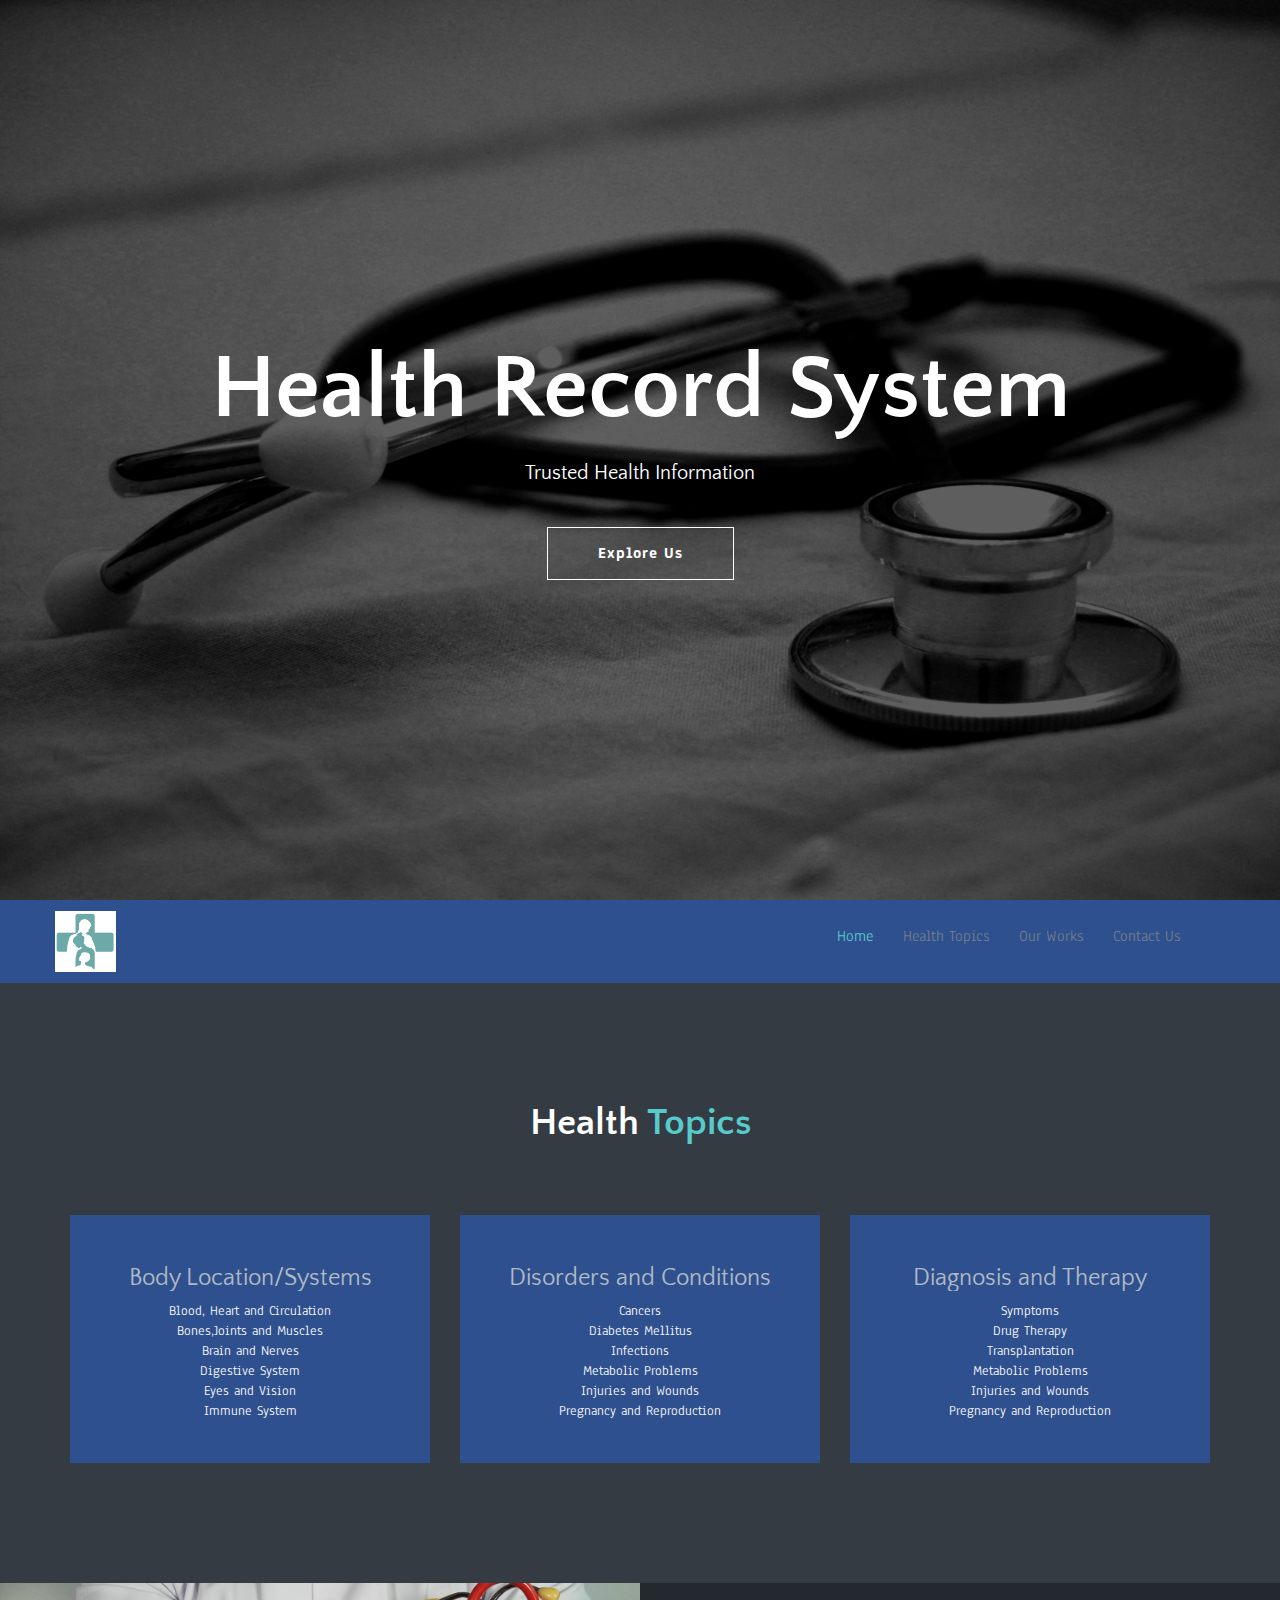
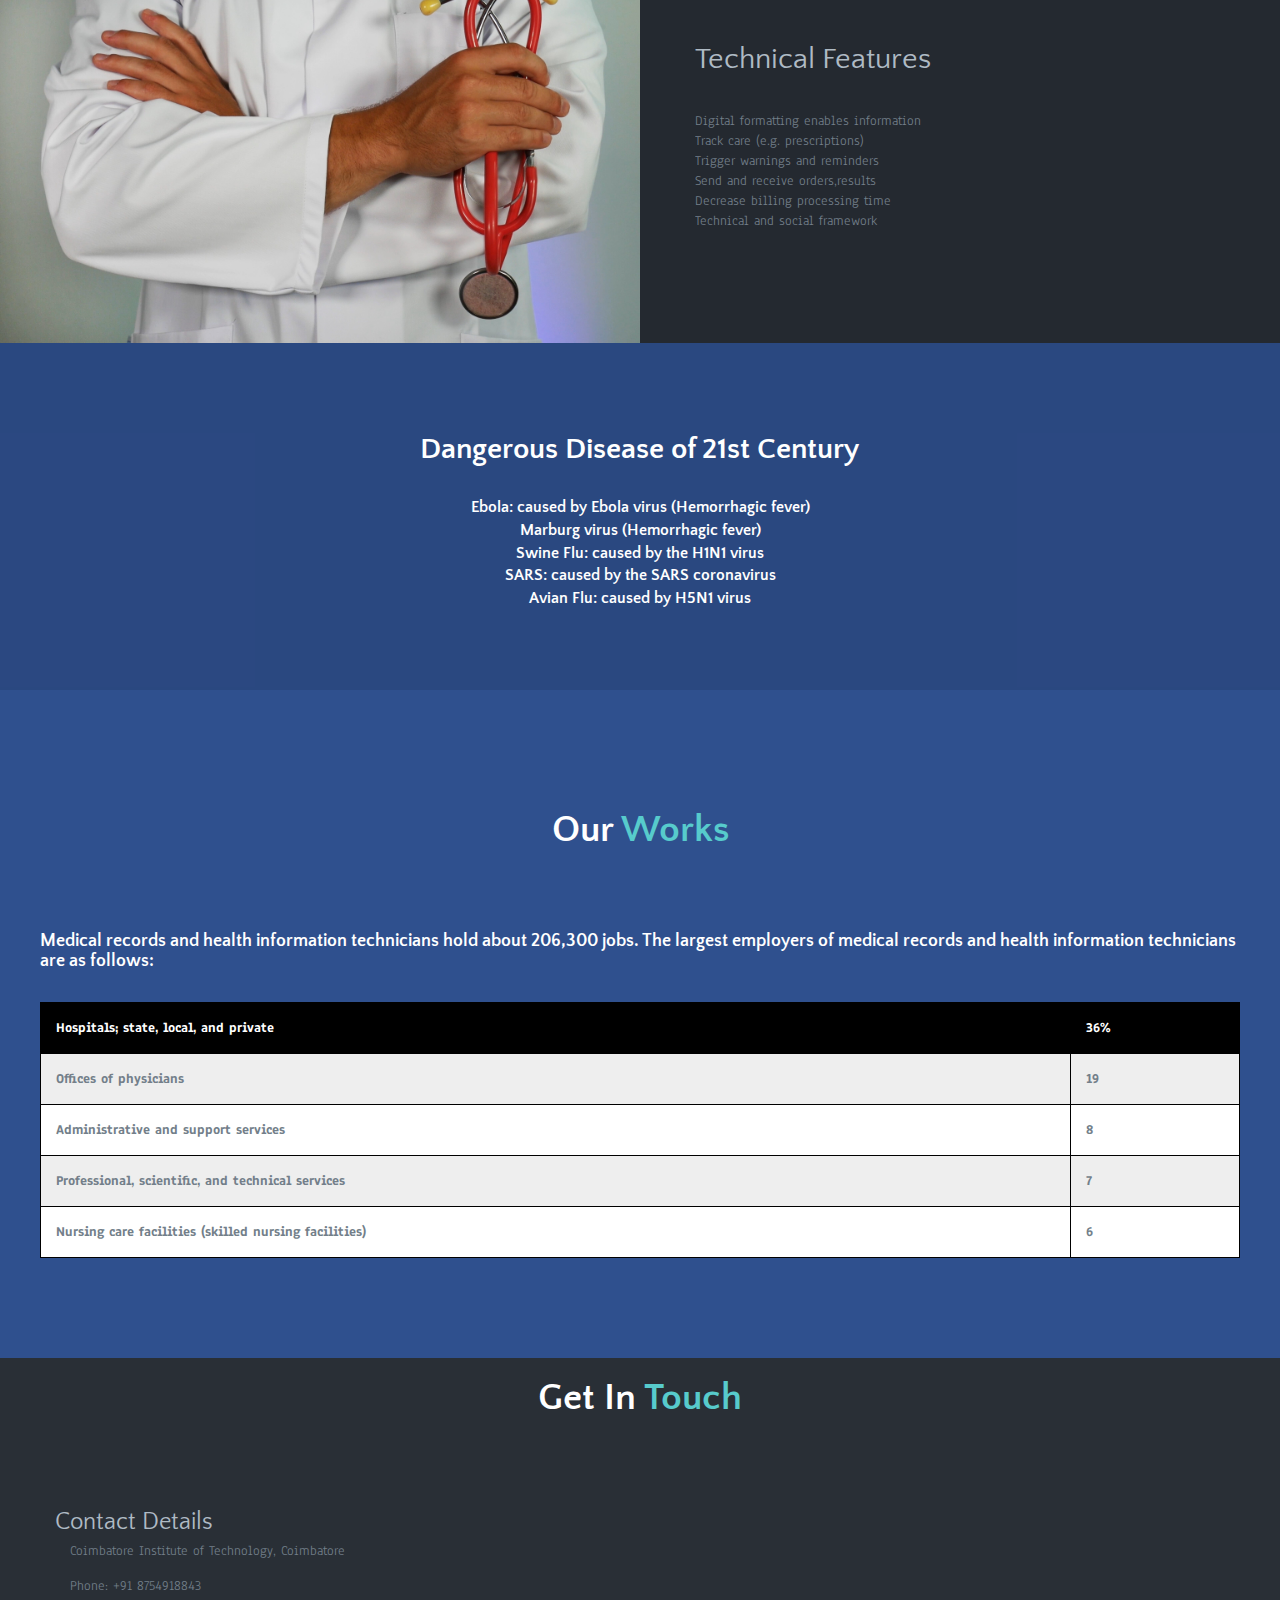
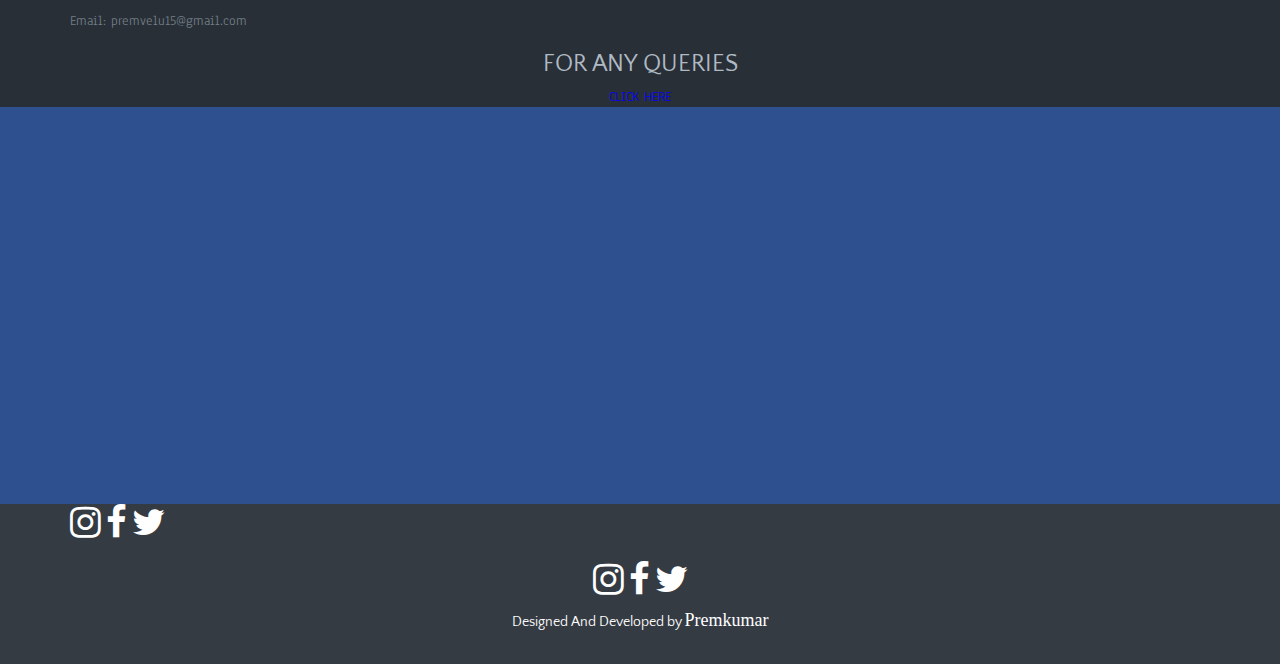
==== index.html @ f5677151 "Add files via upload" ====
<!DOCTYPE html>

<html class="no-js">

<head>
    <meta http-equiv="Content-Type" content="text/html; charset=UTF-8">
    <meta name="author" content="Premkumar">

    <title>Health Record </title>

    <meta name="viewport" content="width=device-width, initial-scale=1">
	<link rel="stylesheet" href="https://cdnjs.cloudflare.com/ajax/libs/font-awesome/4.7.0/css/font-awesome.min.css">
    <link rel="shortcut icon" type="image/x-icon" href="img/1.png" />
    <link rel="stylesheet" href="plugins/bootstrap/dist/css/bootstrap.min.css">
    <link rel="stylesheet" href="css/style.css">
</head>

<body id="body" data-spy="scroll" data-target=".navbar" data-offset="50">


    <section class="hero-area">
        <div class="block">
            <h1>Health Record System</h1>
            <p>Trusted Health Information</p>
            <a data-scroll href="#about" class="btn btn-transparent">Explore Us</a>
        </div>
    </section>

    <header id="navigation" class="navbar navigation">
        <div class="container">
            <div class="navbar-header">

                <button type="button" class="navbar-toggle" data-toggle="collapse" data-target=".navbar-collapse">
                    <span class="sr-only">Toggle navigation</span>
                    <span class="icon-bar"></span>
                    <span class="icon-bar"></span>
                    <span class="icon-bar"></span>
                </button>

                <a class="navbar-brand logo" href="#body">
                    <img src="img/1.png" alt="Website Logo" style="width:27%" />
                </a>
            </div>

            <nav class="collapse navbar-collapse navbar-right" role="Navigation">
                <ul id="nav" class="nav navbar-nav navigation-menu">
                    <li><a data-scroll href="#body">Home</a></li>
                    <li><a data-scroll href="#about">Health Topics</a></li>
                    <li><a data-scroll href="#portfolio">Our Works</a></li>
                    <li><a data-scroll href="#contact-us">Contact Us</a></li>
                </ul>
            </nav>
        </div>
    </header>

    <section class="bg-one about section" id="about">
        <div class="container">
            <div class="row">
                <div class="title text-center wow fadeIn" data-wow-duration="1500ms">
                    <h2>Health <span class="color">Topics</span> </h2>
                    <div class="border"></div>
                </div>
                <div class="col-md-4 text-center wow fadeInUp" data-wow-duration="500ms">
                    <div class="block">
                        <div class="content text-center">
                            <h3 class="ddd"><div class="media-body">Body Location/Systems</div></h3>
							
                            <p><div class="media-body" style="color:white">
										Blood, Heart and Circulation<br/>
                                        Bones,Joints and Muscles<br/>
                                        Brain and Nerves<br/>
                                        Digestive System<br/>
                                        Eyes and Vision<br/>
                                        Immune System </div></p>
                        </div>
                    </div>
                </div>
                <div class="col-md-4 text-center wow fadeInUp" data-wow-duration="500ms" data-wow-delay="250ms">
                    <div class="block">
                        <div class="content text-center">
                            <h3><div class="media-body">Disorders and Conditions</div></h3>
                            <p><div class="media-body" style="color:white">Cancers<br/>
                                        Diabetes Mellitus<br/>
                                        Infections<br/>
                                        Metabolic Problems<br/>
                                        Injuries and Wounds<br/>
                                        Pregnancy and Reproduction </div></p></div></p>
                        </div>
                    </div>
               

                <div class="col-md-4 text-center wow fadeInUp" data-wow-duration="500ms" data-wow-delay="500ms">
                    <div class="block kill-margin-bottom">
                        <div class="content text-center">
                            <h3><div class="media-body">Diagnosis and Therapy</div> </h3>
                            <p><div class="media-body" style="color:white">Symptoms<br/>
                                        Drug Therapy<br/>
                                        Transplantation<br/>
                                        Metabolic Problems<br/>
                                        Injuries and Wounds<br/>
                                        Pregnancy and Reproduction </div></p>
							</div></p>
                        </div>
                    </div>
                </div>
				 </div>
            
        
    </section>

    <section class="section about-2 padding-0 bg-dark">
        <div class="container-fluid">
            <div class="row">
                <div class="col-md-6 padding-0 ">
                    <img class="img-responsive" src="images/about/1.jpg" alt="">
                </div>
                <div class="col-md-6">
                    <div class="content-block">
                        <h2>Technical Features</h2>
                        <div class="row">
                            <div class="col-md-6">
                                <div class="media">
                                    <div class="pull-left">
                                    </div>
                                    <div class="media-body">
                                        <li>Digital formatting enables information</li>
                                        <li>Track care (e.g. prescriptions)</li>
                                        <li>Trigger warnings and reminders</li>
                                        <li>Send and receive orders,results</li>
                                        <li>Decrease billing processing time </li>
                                        <li>Technical and social framework </li>
                                        </h4>
                                    </div>
                                </div>
                            </div>
                        </div>
                    </div>
                </div>
            </div>
        </div>
    </section>

    <section class="call-to-action section-sm bg-1 overly">
        <div class="container">
            <div class="row">
                <div class="col-md-12 text-center">
				
                    <h2 style="color:white;font-weight: bold">Dangerous Disease of 21st Century</h2>
                    <br>
                    <p style="color:white;font-weight: bold"> 
					                    Ebola: caused by Ebola virus (Hemorrhagic fever)<br>
                                        Marburg virus (Hemorrhagic fever)<br>
                                        Swine Flu: caused by the H1N1 virus<br>
                                        SARS: caused by the SARS coronavirus<br>
                                        Avian Flu: caused by H5N1 virus <br>
                                        
                                   
									</p>
                </div>
            </div>
        </div>
    </section>
    <section class="portfolio section" id="portfolio">
        <div class="container">
            <div class="row ">
                <div class="col-lg-12">

                    <div class="title text-center">
                        <h2>Our <span class="color">Works</span></h2>
                        <div class="border"></div>
                    </div>

                </div>
            </div>
            <div class="row portfolio-items-wrapper">
                <div class="row portfolio-items-wrapper" id="MixItUp6AE47E">
                   <div class="media-body">
				   <h4 style="color:white;font-weight: bold">Medical records and health information technicians hold about 206,300 jobs. The largest employers of medical records and health information technicians are as follows:</h4><br>
				   <table style="width:100%;font-weight: bold" id="t01">
  <tr>
    <th>Hospitals; state, local, and private</th>
    <th>36%</th> 
    </tr>
  <tr>
    <td>Offices of physicians</td>
    <td>19</td>
  </tr>
  <tr>
    <td>Administrative and support services</td>
    <td>8</td>
  </tr>
  <tr>
    <td>Professional, scientific, and technical services</td>
    <td>7</td>
  </tr>
  <tr>
    <td>Nursing care facilities (skilled nursing facilities)</td>
    <td>6</td>
  </tr>
</table>
				   </div>
                </div>
            </div>
    </section>

    <section id="contact-us" class="contact-us section-bg">
        <div class="container">
            <div class="row">
                <div class="title text-center wow fadeIn" data-wow-duration="500ms">
                    <h2>Get In <span class="color">Touch</span></h2>
                    <div class="border"></div>
                </div>
                <div class="contact-info col-md-16 wow fadeInUp" data-wow-duration="500ms">
                    <h3>Contact Details</h3>
                    <div class="contact-details">
                        <div class="con-info clearfix">
                            <i class="tf-map-pin"></i>
                            <span>Coimbatore Institute of Technology, Coimbatore</span>
                        </div>
                        <div class="con-info clearfix">
                            <i class="tf-ion-ios-telephone-outline"></i>
                            <span>Phone: +91 8754918843</span>
                        </div>
                        <div class="con-info clearfix">
                            <i class="tf-ion-ios-email-outline"></i>
                            <span>Email: premvelu15@gmail.com</span>
                        </div>
						<center><h3>FOR ANY QUERIES</h3> <a href="query.html" target="_blank"> <font color="blue">CLICK HERE</font> </center>
                    </div>
                </div>

            </div>
        </div>
    </section>

    <section class="contact-sec pad-top-lg pad-bottom-lg" style="background-image: url(images/img17.jpg);">
        <!--<iframe src="https://www.google.com/maps/embed?pb=!1m14!1m8!1m3!1d15665.15743374518!2d76.978575!3d11.016903!3m2!1i1024!2i768!4f13.1!3m3!1m2!1s0x0:0xdd9d7f8e477b4449!2sWebdroit+Technologies!5e0!3m2!1sen!2sin!4v1524556741451" width="100%" height="450" frameborder="0" style="border:0; margin-bottom: -100px;" allowfullscreen="" data-scroll-index="7"></iframe>-->
		<iframe src="https://www.google.com/maps/embed?pb=!1m18!1m12!1m3!1d17046.05093398119!2d77.02252269040673!3d11.030017806681098!2m3!1f0!2f0!3f0!3m2!1i1024!2i768!4f13.1!3m3!1m2!1s0x0%3A0xdd9ca28d3c37cf8a!2sCoimbatore+Institute+of+Technology!5e0!3m2!1sen!2sin!4v1550575765379" width="100%" height="450" frameborder="0" style="border:0; margin-bottom: -100px;" allowfullscreen="" data-scroll-index="7"></iframe>
        
		<div class="container">
            <div class="row">
                <div class="col-md-3">
                </div>
                <div class="col-md-6">
                    <div class="contact bg-white border">
                        <div class="col-md-3">
                        </div>
                    </div>
                </div>
    </section>
    <br>
    <br>

    <footer id="footer" class="bg-one">
        <div class="container">
            <div class="row wow fadeInUp" data-wow-duration="500ms">
                <div class="col-lg-12">
                    <div class="social-icon">
                        <a href="https://www.instagram.com/_prem___kumar/" target="_blank"><i class="fa fa-instagram" style="font-size:36px"></i>
						<a href="https://www.facebook.com/profile.php?id=100012604603580" target="_blank"><i class="fa fa-facebook" style="font-size:36px"></i>
						<a href="https://twitter.com/Premkum25001965" target="_blank"><i class="fa fa-twitter" style="font-size:36px"></i>
                    </div>
                    <div class="copyright text-center">
						<a href="https://www.instagram.com/_prem___kumar/" target="_blank"><i class="fa fa-instagram" style="font-size:36px"></i>
						<a href="https://www.facebook.com/profile.php?id=100012604603580" target="_blank"><i class="fa fa-facebook" style="font-size:36px"></i>
						<a href="https://twitter.com/Premkum25001965" target="_blank"><i class="fa fa-twitter" style="font-size:36px"></i>
                        <p>Designed And Developed by
                            <a href="https://www.linkedin.com/in/premkumar-singaravelu-783278177/" target="_blank"> <span class="color" style="font-size: 18px;font-family: underline;">Premkumar</span></a>
                        </p>
                    </div>
                </div>
            </div>
        </div>
    </footer>

    <script type="text/javascript" src="plugins/jquery/dist/jquery.min.js"></script>
    <script type="text/javascript" src="plugins/bootstrap/dist/js/bootstrap.min.js"></script>
    <script type="text/javascript" src="plugins/slick-carousel/slick/slick.min.js"></script>
    <script type="text/javascript" src="http://maps.google.com/maps/api/js?sensor=false"></script>
    <script type="text/javascript" src="plugins/Sticky/jquery.sticky.js"></script>
    <script type="text/javascript" src="js/script.js"></script>

</body>

</html>
---- css/style.css ----
@import url("https://fonts.googleapis.com/css?family=Anaheim|Quattrocento+Sans:400,700");
@import url("https://fonts.googleapis.com/css?family=Montserrat:400,700|Open+Sans:300,400,600");
html {
  background-color: #2f508e;
  color: #737f8a;
}

body {
  background-color: #2f508e;
  font-family: "Anaheim", sans-serif;
  color: #737f8a;
  -webkit-font-smoothing: antialiased;
}

h1, h2, h3, h4, h5, h6 {
  font-weight: 400;
  font-family: "Quattrocento Sans", sans-serif;
  color: #afbac4;
}

p {
  font-family: "Quattrocento Sans", sans-serif;
}

::-moz-selection {

  color: #fff;
  background: #0daaa2;
}

::selection {
  color: #fff;
  background: #57cbcc;
}

ol, ul {
  margin: 0;
  padding: 0;
  list-style: none;
}

figure {
  margin: 0;
}

a {
  color: #fff;
  transition: all .3s ease-in 0s;
}

iframe {
  border: 0;
}

a, a:focus, a:hover {
  text-decoration: none;
  outline: 0;
}
table {
  width:100%;
}
table, th, td {
  border: 1px solid black;
  border-collapse: collapse;
}
th, td {
  padding: 15px;
  text-align: left;
}
table#t01 tr:nth-child(even) {
  background-color: #eee;
}
table#t01 tr:nth-child(odd) {
 background-color: #fff;
}
table#t01 th {
  background-color: black;
  color: white;
}

a:focus, a:hover {
  color: #6CB670;
}

.kill-margin-bottom {
  margin-bottom: 0 !important;
}

.padding-0 {
  padding: 0 !important;
}

.btn {
  background-color: transparent;
  color: #fff;
  padding: 10px 30px;
  border-radius: 0;
  transition: all .3s ease-in 0s;
}

.btn:focus {
  color: #ddd;
}

.btn-transparent {
  border: 1px solid #4e595f;
}

.btn-transparent:hover, .btn-transparent:focus {
  background-color: #57cbcc;
  border: 1px solid transparent;
  color: #fff;
}

.form-control {
  background-color: #2f383d;
  border-radius: 0;
  padding: 5px 10px;
  border: 0 none;
  color: #ddd;
}

.form-control:focus {
  box-shadow: 0 0 0;
}

.form-control::-webkit-input-placeholder {

  color: #ddd;
}

.form-control:-moz-placeholder {

  color: #ddd;
}

.form-control::-moz-placeholder {

  color: #ddd;
}

.form-control:-ms-input-placeholder {

  color: #ddd;
}


.btn.active:focus, .btn:active:focus, .btn:focus {
  outline: 0;
}

.bg-one {
  background-color: #353b43;
}

.bg-dark {
  background: #242930;
}

.parallax-section {
  background-attachment: fixed !important;
  background-position: center center;
  background-repeat: no-repeat;
  background-size: cover;
}

.no-padding {
  padding: 0 !important;
}

.inline-block {
  display: inline-block;
}

ol, ul {
  margin: 0;
  padding: 0;
  list-style: none;
}

figure {
  margin: 0;
}

a {
  transition: all .2s ease-in 0s;
}

iframe {
  border: 0;
}

a, a:focus, a:hover {
  text-decoration: none;
  outline: 0;
}

a:focus, a:hover {
  color: #57cbcc;
}

.btn-main {
  background: #57cbcc;
  color: #fff;
  display: inline-block;
  font-size: 14px;
  letter-spacing: 1px;
  padding: 10px 35px;
  text-transform: uppercase;
}

.btn-main:hover {
  background: #2c9091;
  color: #fff;
}

.mt-20 {
  margin-top: 20px;
}

.section {
  padding: 100px 0;
}

@media (max-width: 480px) {
  .section {
    padding: 50px 0;
  }
}

@media (max-width: 768px) {
  .section {
    padding: 50px 0;
  }
}

.section-sm {
  padding: 70px 0;
}

.section-xs {
  padding: 50px 0;
}

.btn:focus {
  color: #ddd;
}

#home {
  position: relative;
}

.btn.active:focus, .btn:active:focus, .btn:focus {
  outline: 0;
}

.parallax-section {
  background-attachment: fixed;
  background-position: center center;
  background-repeat: no-repeat;
  background-size: cover;
}





.title {
  padding-bottom: 60px;
}

.title h2 {
  text-transform: capitalize;
  font-weight: 700;
  font-size: 38px;
  color: #fff;
}

.title h2 span {
  color: #57cbcc;
}

.title p {
  color: #666;
}

.title.title-white h2 {
  color: #fff;
}

.bg-gray {
  background: #f9f9f9;
}

.section-bg {
  background: #292F36;
}

.overly {
  position: relative;
}

.overly:before {
  content: '';
  background: rgba(0, 0, 0, 0.096);
  position: absolute;
  top: 0;
  right: 0;
  bottom: 0;
  left: 0;
}

.header-bradcrumb {
  background: transparent;
}

.header-bradcrumb a, .header-bradcrumb .active {
  color: #cfcfcf;
  font-weight: 200;
  font-family: "Quattrocento Sans", sans-serif;
}

.header-bradcrumb a:hover {
  color: #57cbcc;
}

.slick-slide {
  outline: none;
}

.mfp-with-zoom .mfp-container,
.mfp-with-zoom.mfp-bg {
  opacity: 0;
  transition: all 0.3s ease-out;
}

.mfp-with-zoom.mfp-ready .mfp-container {
  opacity: 1;
}

.mfp-with-zoom.mfp-ready.mfp-bg {
  opacity: 0.8;
}

.mfp-with-zoom.mfp-removing .mfp-container,
.mfp-with-zoom.mfp-removing.mfp-bg {
  opacity: 0;
}

.logo {
  margin-top: 10px;
  display: inline-block;
}

.single-page-header {
  background-size: cover;
  padding: 140px 0 70px;
  text-align: center;
  color: #fff;
  position: relative;
}

.single-page-header:before {
  background: rgba(0, 0, 0, 0.5);
  position: absolute;
  content: '';
  top: 0;
  right: 0;
  left: 0;
  bottom: 0;
}

.navigation {
  background-color: #2f508e;
  width: 100%;
  z-index: 99;
  margin-bottom: 0;
  padding: 10px;
}

.navigation .logo {
  padding: 0;
  height: auto;
  margin-top: 0;
}

.navigation .logo img {
  height: auto;
  width: 140px;
}

.navigation .navigation-menu li.active a {
  color: #57cbcc;
}

.navigation .navigation-menu li a {
  font-size: 16px;
  color: #737f8a;
}

.navigation .navigation-menu li a:hover, .navigation .navigation-menu li a:focus {
  background: transparent;
  color: #57cbcc;
}

.navbar-toggle {
  border: 1px solid #fff;
  border-radius: 0;
}

.navbar-toggle span {
  background: #fff;
}

.bg-1 {
  background-image: url("../images/backgrounds/1.jpg");
  background-repeat: no-repeat;
  background-size: cover;
}

.bg-2 {
  background-image: url("../images/backgrounds/2.jpg");
  background-repeat: no-repeat;
  background-size: cover;
  background-attachment: fixed;
}

.hero-area {
  background-image: url("../images/slider/1.jpg");
  background-size: cover;
  height: 100vh;
  position: relative;
  display: -webkit-box;
  display: -ms-flexbox;
  display: flex;
  -webkit-box-pack: center;
      -ms-flex-pack: center;
          justify-content: center;
  -webkit-box-align: center;
      -ms-flex-align: center;
          align-items: center;
}

.hero-area:before {
  content: '';
  background: rgba(0, 0, 0, 0.63);
  position: absolute;
  top: 0;
  right: 0;
  bottom: 0;
  left: 0;
}

.hero-area .block {
  text-align: center;
  z-index: 99;
}

.hero-area .block .video-button {
  background: #fff;
  color: #57cbcc;
  display: inline-block;
  height: 60px;
  width: 60px;
  border-radius: 50px;
}

.hero-area .block .video-button i {
  line-height: 60px;
  font-size: 20px;
  margin-left: 3px;
}

.hero-area .block h1 {
  font-size: 90px;
  color: #fff;
  text-transform: capitalize;
  font-weight: 700;
  margin-bottom: 20px;
}

@media (max-width: 480px) {
  .hero-area .block h1 {
    font-size: 60px;
  }
}

.hero-area .block p {
  color: #fff;
  font-size: 20px;
  width: 70%;
  margin: 0 auto;
}

.hero-area .block .btn-transparent {
  margin-top: 40px;
  border-color: #fff;
  padding: 14px 50px;
  font-size: 18px;
  font-size: 16px;
  font-weight: bold;
  letter-spacing: 1px;
}

.hero-area-video {
  height: 100vh;
  position: inherit !important;
  display: -webkit-box;
  display: -ms-flexbox;
  display: flex;
  -webkit-box-pack: center;
      -ms-flex-pack: center;
          justify-content: center;
  -webkit-box-align: center;
      -ms-flex-align: center;
          align-items: center;
}

.hero-area-video .block {
  color: #fff;
  text-align: center;
}

.hero-area-video .block h1 {
  font-size: 60px;
  font-weight: 700;
  margin-bottom: 20px;
}

.hero-area-video .block p {
  color: #fff;
  text-transform: uppercase;
  font-size: 12px;
  letter-spacing: 3px;
  margin-bottom: 20px;
}

.hero-area-video .block .btn-main {
  margin-top: 20px;
}

.dark-bg {
  background: rgba(0, 0, 0, 0.7);
  height: 100%;
  width: 100%;
  position: absolute;
  z-index: -1;
}

.about .block {
  background: #2f508e;
  padding: 30px;
  border-bottom: 2px solid transparent;
  transition: .5s all;
  margin-bottom: 20px;
}

.about .block:hover {
  border-bottom: 2px solid #57cbcc;
}

.about .block:hover .icon-box {
  -webkit-transform: translateY(-10px);
          transform: translateY(-10px);
}

.about .block .icon-box {
  position: relative;
  width: 160px;
  height: 92.38px;
  background-color: transparent;
  margin: 46.19px auto 60px;
  padding: 20px 0;
  border-left: 2px solid rgba(236, 239, 241, 0.07);
  border-right: 2px solid rgba(236, 239, 241, 0.07);
  font-size: 50px;
  -webkit-transform: translateZ(0px);
          transform: translateZ(0px);
  transition-duration: 0.3s;
  transition-property: -webkit-transform;
  transition-property: transform;
  transition-property: transform, -webkit-transform;
}

.about .block .icon-box:after, .about .block .icon-box:before {
  content: "";
  position: absolute;
  z-index: 1;
  width: 113.14px;
  height: 113.14px;
  background-color: inherit;
  left: 20.4315px;
  -webkit-transform: scaleY(0.5774) rotate(-45deg);
          transform: scaleY(0.5774) rotate(-45deg);
}

.about .block .icon-box:before {
  top: -56.5685px;
  border-top: 2px solid rgba(236, 239, 241, 0.07);
  border-right: 2px solid rgba(236, 239, 241, 0.07);
}

.about .block .icon-box:after {
  bottom: -56.5685px;
  border-bottom: 2px solid rgba(236, 239, 241, 0.07);
  border-left: 2px solid rgba(236, 239, 241, 0.07);
}

.about .block .icon-box h3 {
  color: #afbac4;
}

.about-2 .content-block {
  padding: 40px;
}

.about-2 .content-block .media {
  margin-top: 25px;
}

.about-2 .content-block .media .pull-left {
  padding-right: 15px;
}

.about-2 .content-block .media i {
  font-size: 30px;
  color: #57cbcc;
}

.about-2 .content-block .media h4 {
  font-size: 16px;
  font-weight: 600;
}
.call-to-action {
  background-attachment: fixed;
}

.call-to-action h2 {
  font-weight: 700;
  color: #444;
}

.call-to-action p {
  font-size: 16px;
  color: #666;
}

.call-to-action .btn-main {
  margin-top: 20px;
}

.call-to-action-2 {
  padding: 100px 0;
  background-size: cover;
  color: #fff;
}

.call-to-action-2 h2 {
  line-height: 1.5;
}

.call-to-action-2 p {
  color: #fff;
}

.call-to-action-2 .btn-main {
  margin-top: 20px;
}
.google-map #map-canvas {
  height: 400px;
}

.contact-info p {
  margin-bottom: 25px;
}

.con-info {
  margin-bottom: 20px;
}

.con-info i,
.con-info span {
  float: left;
}

.con-info span {
  margin: -5px 0 0 15px;
}

#map {
  height: 370px;
  width: 100%;
}
.copyright {
  padding: 20px 0;
  color: #fff;
}

.copyright img {
  margin-bottom: 15px;
}

.copyright p {
  margin-top: 10px;
}

#scrollUp {
  border: 1px solid #4e595f;
  bottom: 15px;
  color: #fff;
  display: none;
  padding: 8px 12px;
  position: fixed;
  right: 20px;
  z-index: 600;
}

#scrollUp:hover {
  background-color: #57cbcc;
  border: 1px solid #57cbcc;
}
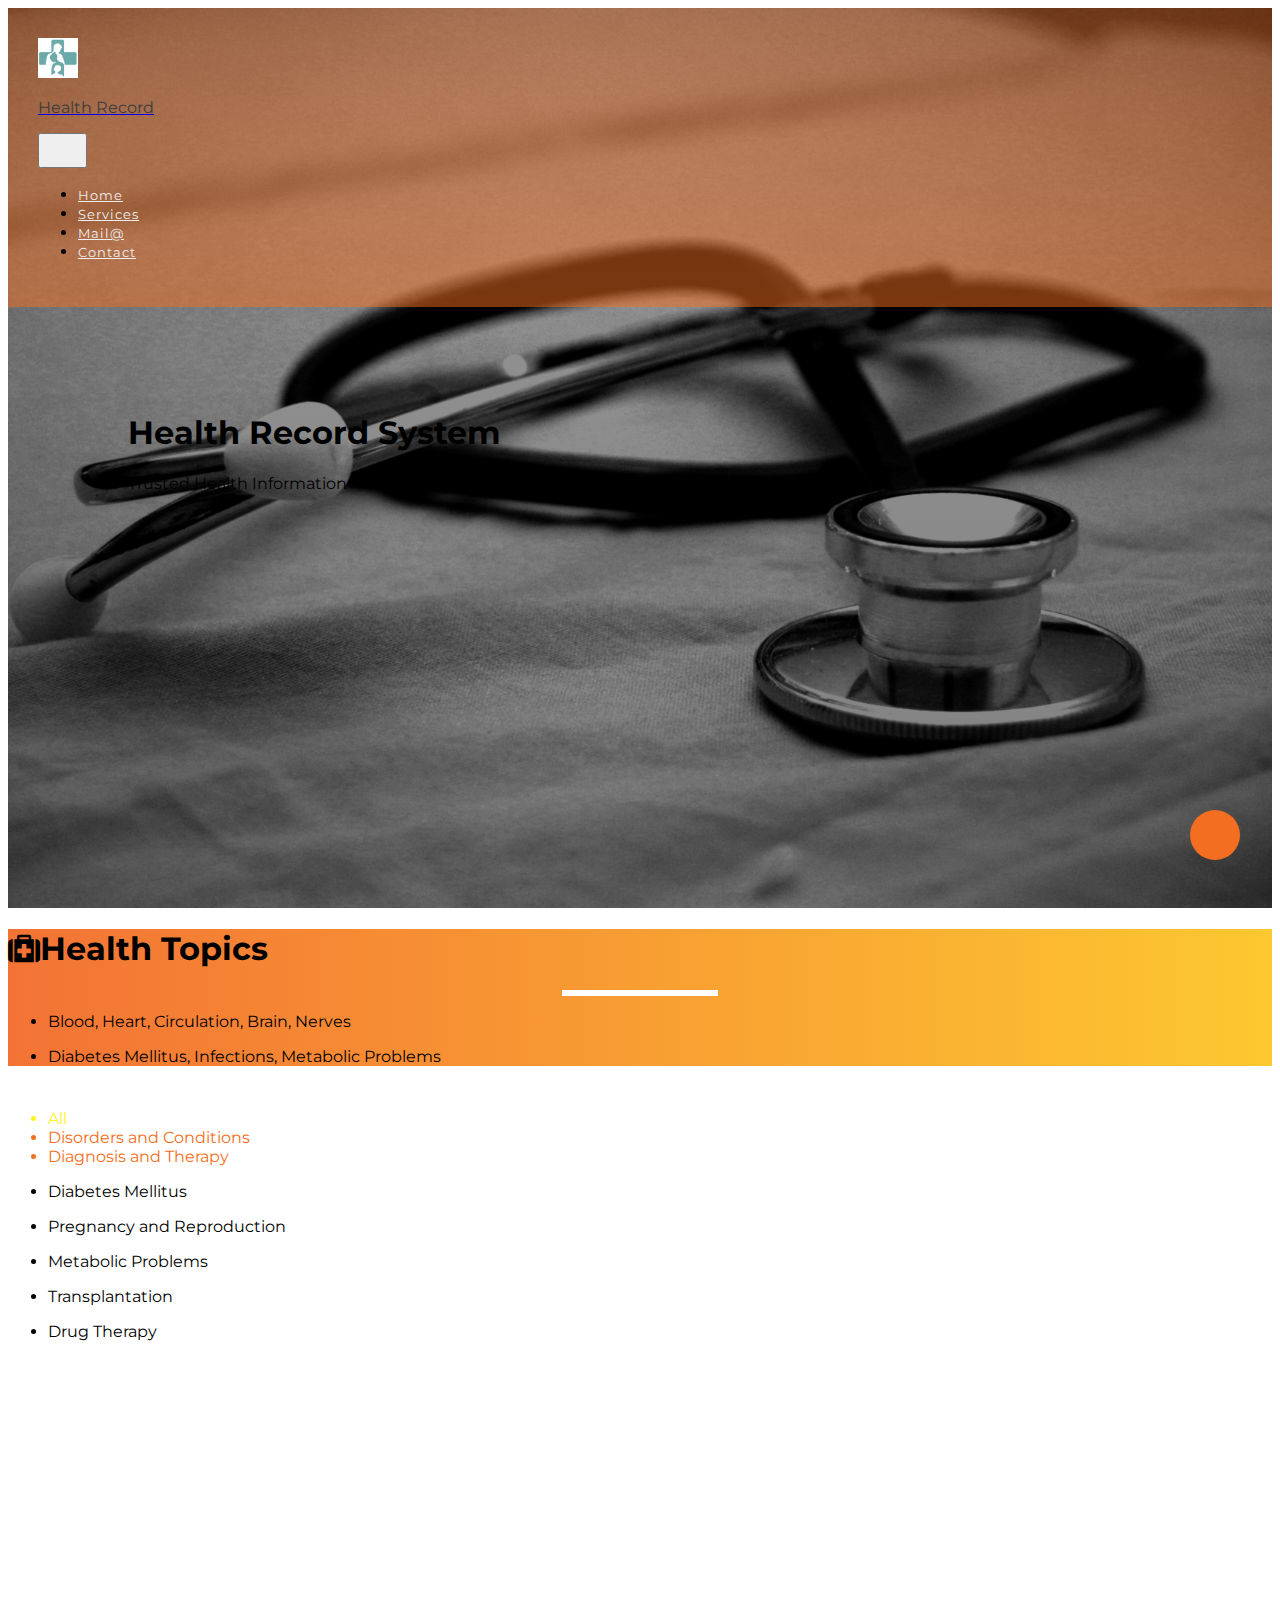
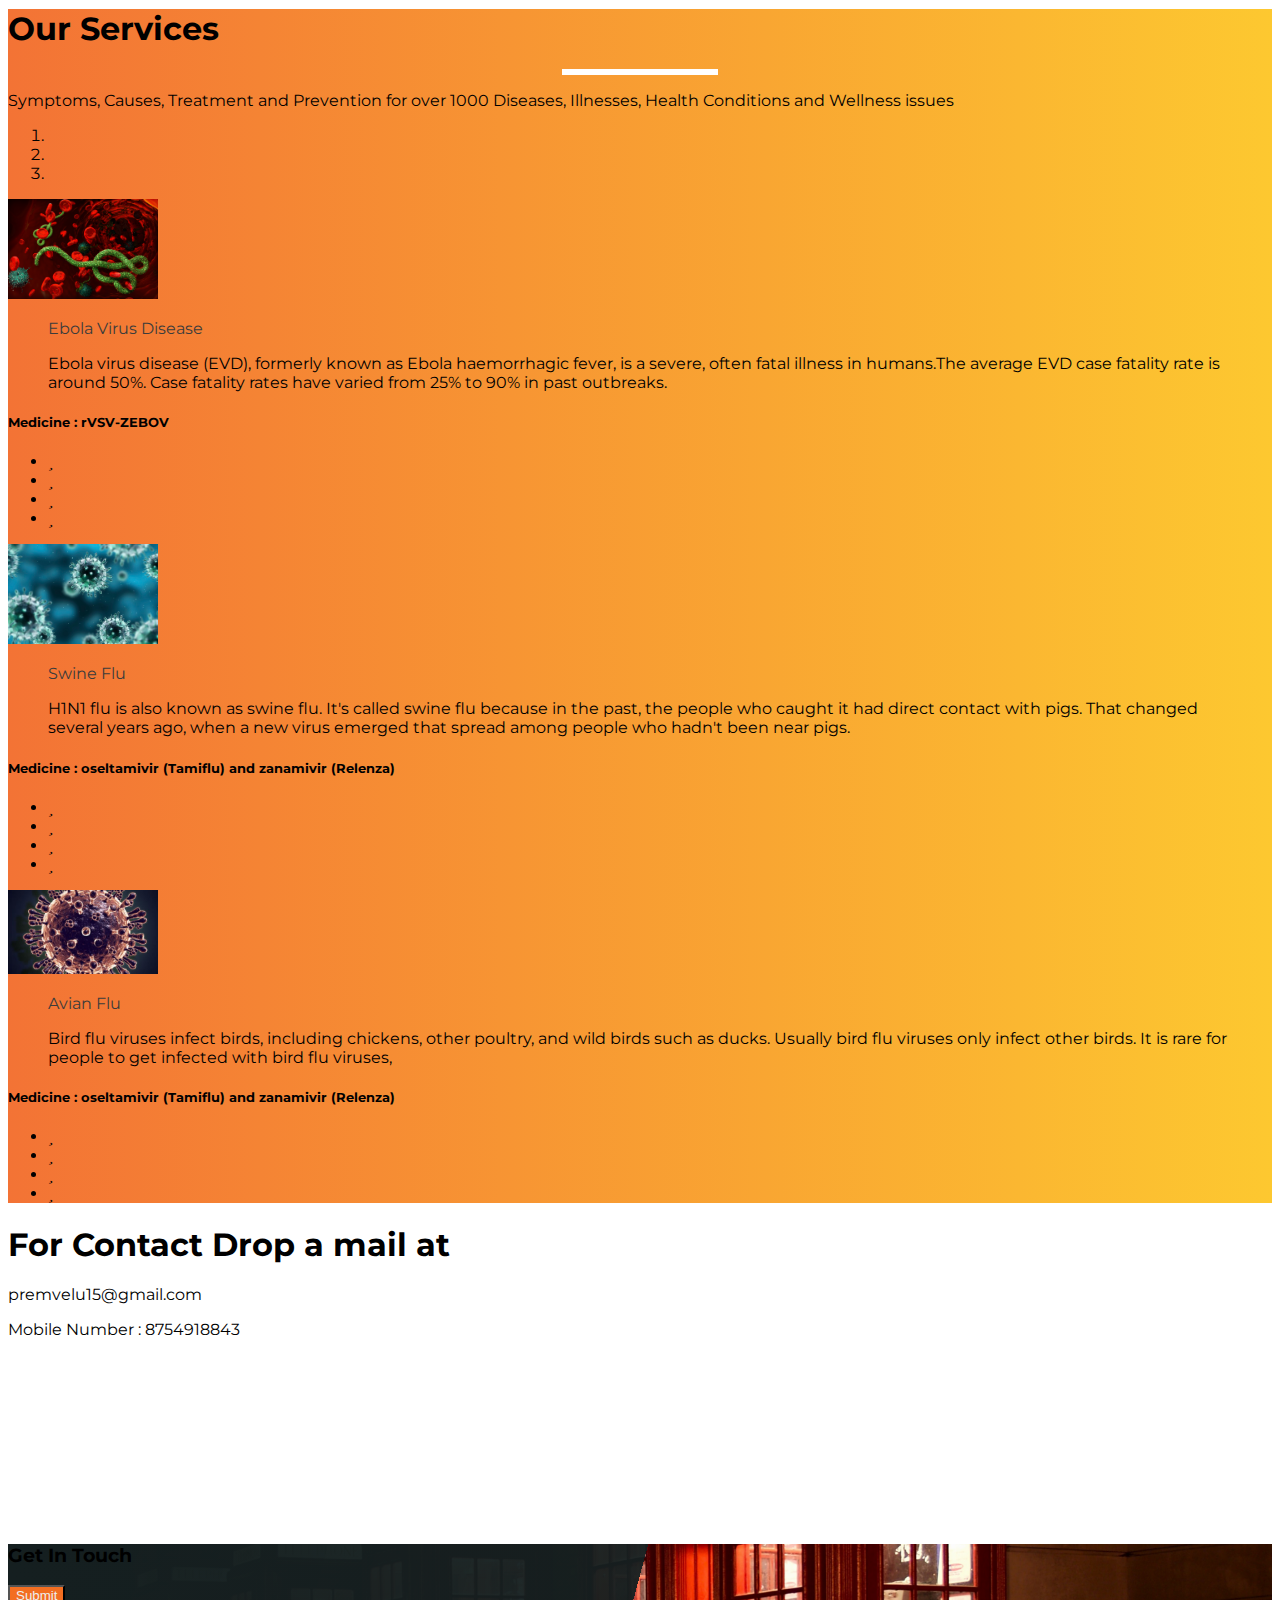
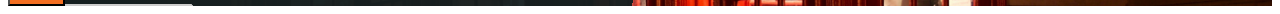
==== commit b60811c3: "Add files via upload" ====
--- a/index.html
+++ b/index.html
@@ -1,285 +1,278 @@
 <!DOCTYPE html>
-
-<html class="no-js">
+<html lang="en">
 
 <head>
-    <meta http-equiv="Content-Type" content="text/html; charset=UTF-8">
-    <meta name="author" content="Premkumar">
-
-    <title>Health Record </title>
-
-    <meta name="viewport" content="width=device-width, initial-scale=1">
+    <meta charset="UTF-8">
+    <meta name="viewport" content="width=device-width, initial-scale=1.0">
+    <meta http-equiv="X-UA-Compatible" content="ie=edge">
+    <title>Health Record System</title>
+    <link href="https://fonts.googleapis.com/css?family=Montserrat" rel="stylesheet">
 	<link rel="stylesheet" href="https://cdnjs.cloudflare.com/ajax/libs/font-awesome/4.7.0/css/font-awesome.min.css">
-    <link rel="shortcut icon" type="image/x-icon" href="img/1.png" />
-    <link rel="stylesheet" href="plugins/bootstrap/dist/css/bootstrap.min.css">
-    <link rel="stylesheet" href="css/style.css">
+	<link rel="shortcut icon" type="image/x-icon" href="img/light.png" />
+    <link rel="stylesheet" href="https://use.fontawesome.com/releases/v5.7.0/css/all.css" integrity="sha384-lZN37f5QGtY3VHgisS14W3ExzMWZxybE1SJSEsQp9S+oqd12jhcu+A56Ebc1zFSJ"
+        crossorigin="anonymous">
+    <link rel="stylesheet" href="https://stackpath.bootstrapcdn.com/bootstrap/4.2.1/css/bootstrap.min.css" integrity="sha384-GJzZqFGwb1QTTN6wy59ffF1BuGJpLSa9DkKMp0DgiMDm4iYMj70gZWKYbI706tWS"
+        crossorigin="anonymous">
+    <link rel="stylesheet" href="css/style.min.css">
 </head>
 
-<body id="body" data-spy="scroll" data-target=".navbar" data-offset="50">
-
-
-    <section class="hero-area">
-        <div class="block">
-            <h1>Health Record System</h1>
-            <p>Trusted Health Information</p>
-            <a data-scroll href="#about" class="btn btn-transparent">Explore Us</a>
-        </div>
-    </section>
-
-    <header id="navigation" class="navbar navigation">
+<body>
+    <header>
+        <nav id="mainNav" class="navbar navbar-expand-lg fixed-top nav-menu py-3">
+            <a class="navbar-brand text-light text-uppercase" href="#"><img src="img/light.png" width="40"
+                    alt="">
+                <p class="text-uppercase font-weight-bold d-inline logo-color">Health Record</p>
+            </a>
+            <button class="navbar-toggler nav-btn" type="button" data-toggle="collapse" data-target="#mainNavb">
+                <div class="bg-light line-1"></div>
+                <div class="bg-light line-2"></div>
+                <div class="bg-light line-3"></div>
+            </button>
+            <div class="collapse navbar-collapse text-uppercase font-weight-bold" id="mainNavb">
+                <ul class="navbar-nav ml-auto">
+                    <li class="nav-item">
+                        <a class="nav-link m-2 menu-item" href="#menu">Home</a>
+                    </li>
+                    <li class="nav-item">
+                        <a class="nav-link m-2 menu-item" href="#whyus">Services</a>
+                    </li>
+                    <li class="nav-item">
+                        <a class="nav-link m-2 menu-item" href="#mail">Mail@</a>
+                    </li>
+                    <li class="nav-item">
+                        <a class="nav-link m-2 menu-item" href="#contact">Contact</a>
+                    </li>
+
+                </ul>
+            </div>
+        </nav>
+        <div class="text-light text-md-right text-center banner">
+            <h1 class="display-4 banner-heading">Health Record <span class="display-3">System</span></h1>
+            <p class="lead banner-par">Trusted Health Information</p>
+        </div>
+    </header>
+    <section id="location" class="p-5">
         <div class="container">
-            <div class="navbar-header">
-
-                <button type="button" class="navbar-toggle" data-toggle="collapse" data-target=".navbar-collapse">
-                    <span class="sr-only">Toggle navigation</span>
-                    <span class="icon-bar"></span>
-                    <span class="icon-bar"></span>
-                    <span class="icon-bar"></span>
-                </button>
-
-                <a class="navbar-brand logo" href="#body">
-                    <img src="img/1.png" alt="Website Logo" style="width:27%" />
-                </a>
-            </div>
-
-            <nav class="collapse navbar-collapse navbar-right" role="Navigation">
-                <ul id="nav" class="nav navbar-nav navigation-menu">
-                    <li><a data-scroll href="#body">Home</a></li>
-                    <li><a data-scroll href="#about">Health Topics</a></li>
-                    <li><a data-scroll href="#portfolio">Our Works</a></li>
-                    <li><a data-scroll href="#contact-us">Contact Us</a></li>
-                </ul>
-            </nav>
-        </div>
-    </header>
-
-    <section class="bg-one about section" id="about">
+            <div class="row text-white text-center">
+                <div class="col m-4">
+                    <h1 class="display-4 mb-4"><i class="fa fa-medkit"></i>Health Topics</h1>
+                    <div class="underline mb-4"></div>
+                    <ul>
+                        <li>
+                            <p class="lead text-left">Blood, Heart, Circulation, Brain, Nerves
+                                </p>
+                        </li>
+                        <li>
+                            <p class="lead text-left">Diabetes Mellitus, Infections, Metabolic Problems
+                                </p>
+                        </li>
+
+                    </ul>
+                </div>
+            </div>
+        </div>
+    </section>
+    <section id="menu" class="parallax py-1">
         <div class="container">
             <div class="row">
-                <div class="title text-center wow fadeIn" data-wow-duration="1500ms">
-                    <h2>Health <span class="color">Topics</span> </h2>
-                    <div class="border"></div>
-                </div>
-                <div class="col-md-4 text-center wow fadeInUp" data-wow-duration="500ms">
-                    <div class="block">
-                        <div class="content text-center">
-                            <h3 class="ddd"><div class="media-body">Body Location/Systems</div></h3>
-							
-                            <p><div class="media-body" style="color:white">
-										Blood, Heart and Circulation<br/>
-                                        Bones,Joints and Muscles<br/>
-                                        Brain and Nerves<br/>
-                                        Digestive System<br/>
-                                        Eyes and Vision<br/>
-                                        Immune System </div></p>
+                <div class="col">
+                    <h1 class="display-4 display-md-3 orange text-center text-white"></h1>
+                    <div class="underline"></div>
+                </div>
+            </div>
+            <div class="row align-items-center py-2">
+                <div class="col-lg-5 text-center mb-4 py-5">
+                </div>
+                <div class="col-lg-7 text-center text-white menu-txt">
+                    <ul class="list-inline text-center text-uppercase font-weight-bold my-md-4 my-2">
+                        <li data-filter="all" class="list-inline-item menu-list-item active-item">All</li>
+                        <li data-filter="dis" class="list-inline-item menu-list-item">Disorders and Conditions</li>
+                        <li data-filter="dia" class="list-inline-item menu-list-item">Diagnosis and Therapy</li>
+                    </ul>
+                    <div class="d-flex flex-wrap justify-content-center">
+                        <div class="filter dis m-md-2 m-1">
+                            <ul>
+                                <li class="d-block"> Diabetes Mellitus</li>
+                            </ul>
+                        </div>
+                        <div class="filter dis m-md-2 m-1">
+                            <ul>
+                                <li class="d-block">Pregnancy and Reproduction </li>
+                            </ul>
+                        </div>
+                        <div class="filter dis m-md-2 m-1">
+                            <ul>
+                                <li class="d-block">Metabolic Problems</li>
+                            </ul>
+                        </div>
+                        <div class="filter dia m-md-2 m-1">
+                            <ul>
+                                <li class="d-block">Transplantation</li>
+                            </ul>
+                        </div>
+                        <div class="filter dia m-md-2 m-1">
+                            <ul>
+                                <li class="d-block">Drug Therapy</li>
+                            </ul>
+                        </div>
+                        
+                        </div>
+                </div>
+            </div>
+        </div>
+    </section>
+    <section id="whyus" class="p-5">
+        <div class="container-fluid">
+            <div class="row text-white text-center">
+                <div class="col m-4">
+                    <h1 class="display-4 display-md-3 mb-4">Our Services</h1>
+                    <div class="underline mb-4"></div>
+                    <p class="lead">Symptoms, Causes, Treatment and Prevention for over 1000 Diseases, Illnesses, Health Conditions and Wellness issues</p>
+                </div>
+            </div>
+            <div class="row">
+                <div class="col-md-6 mx-auto">
+                    <div id="customer-carousel" class="carousel slide" data-ride="carousel">
+                        <ol class="carousel-indicators">
+                            <li data-target="#customer-carousel" data-slide-to="0" class="active"></li>
+                            <li data-target="#customer-carousel" data-slide-to="1"></li>
+                            <li data-target="#customer-carousel" data-slide-to="2"></li>
+                        </ol>
+                        <div class="carousel-inner">
+                            <div class="carousel-item active text-center">
+                                <img class="img-fluid rounded-circle m-5" width="150" src="img/di1.jpg">
+                                <blockquote class="blockquote text-white">
+                                    <p class="mb-5 testimonials">Ebola Virus Disease</p>
+                                    <p class="mb-5">Ebola virus disease (EVD), formerly known as Ebola haemorrhagic fever, is a severe, often fatal illness in humans.The average EVD case fatality rate is around 50%. Case fatality rates have varied from 25% to 90% in past outbreaks.</p>
+                                </blockquote>
+                                <h5 class="text-light text-uppercase font-weight-bold mb-3">Medicine : rVSV-ZEBOV</h5>
+								<ul class="list-inline mb-5">
+                                    <li class="list-inline-item">
+                                        <i class="fas fa-star text-warning"></i>
+                                    </li>
+                                    <li class="list-inline-item">
+                                        <i class="fas fa-star text-warning"></i>
+                                    </li>
+                                    <li class="list-inline-item">
+                                        <i class="fas fa-star text-warning"></i>
+                                    </li>
+                                    <li class="list-inline-item">
+                                        <i class="fas fa-star text-warning"></i>
+                                    </li>
+                                </ul>
+                            </div>
+                            <div class="carousel-item text-center">
+                                <img class="img-fluid rounded-circle m-5" width="150" src="img/di2.jpg">
+                                <blockquote class="blockquote text-white">
+                                    <p class="mb-2 testimonials">Swine Flu</p>
+                                    <p class="mb-2">H1N1 flu is also known as swine flu. It's called swine flu because in the past, the people who caught it had direct contact with pigs. That changed several years ago, when a new virus emerged that spread among people who hadn't been near pigs.</p>
+                                </blockquote>
+                                <h5 class="text-light text-uppercase font-weight-bold mb-3">Medicine : oseltamivir (Tamiflu) and zanamivir (Relenza)</h5>
+								<ul class="list-inline mb-5">
+                                    <li class="list-inline-item">
+                                        <i class="fas fa-star text-warning"></i>
+                                    </li>
+                                    <li class="list-inline-item">
+                                        <i class="fas fa-star text-warning"></i>
+                                    </li>
+                                    <li class="list-inline-item">
+                                        <i class="fas fa-star text-warning"></i>
+                                    </li>
+                                    <li class="list-inline-item">
+                                        <i class="fas fa-star text-warning"></i>
+                                    </li>
+                                </ul>
+                            </div>
+                            <div class="carousel-item text-center">
+                                <img class="img-fluid rounded-circle m-5" width="150" src="img/di3.jpg">
+                                <blockquote class="blockquote text-white">
+                                    <p class="mb-2 testimonials">Avian Flu</p>
+                                    <p class="mb-2">Bird flu viruses infect birds, including chickens, other poultry, and wild birds such as ducks. Usually bird flu viruses only infect other birds. It is rare for people to get infected with bird flu viruses,</p>
+                                </blockquote>
+                                <h5 class="text-light text-uppercase font-weight-bold mb-3">Medicine : oseltamivir (Tamiflu) and zanamivir (Relenza)</h5>
+                                <ul class="list-inline mb-5">
+                                    <li class="list-inline-item">
+                                        <i class="fas fa-star text-warning"></i>
+                                    </li>
+                                    <li class="list-inline-item">
+                                        <i class="fas fa-star text-warning"></i>
+                                    </li>
+                                    <li class="list-inline-item">
+                                        <i class="fas fa-star text-warning"></i>
+                                    </li>
+                                    <li class="list-inline-item">
+                                        <i class="fas fa-star text-warning"></i>
+                                    </li>
+                                </ul>
+                            </div>
                         </div>
                     </div>
                 </div>
-                <div class="col-md-4 text-center wow fadeInUp" data-wow-duration="500ms" data-wow-delay="250ms">
-                    <div class="block">
-                        <div class="content text-center">
-                            <h3><div class="media-body">Disorders and Conditions</div></h3>
-                            <p><div class="media-body" style="color:white">Cancers<br/>
-                                        Diabetes Mellitus<br/>
-                                        Infections<br/>
-                                        Metabolic Problems<br/>
-                                        Injuries and Wounds<br/>
-                                        Pregnancy and Reproduction </div></p></div></p>
-                        </div>
-                    </div>
-               
-
-                <div class="col-md-4 text-center wow fadeInUp" data-wow-duration="500ms" data-wow-delay="500ms">
-                    <div class="block kill-margin-bottom">
-                        <div class="content text-center">
-                            <h3><div class="media-body">Diagnosis and Therapy</div> </h3>
-                            <p><div class="media-body" style="color:white">Symptoms<br/>
-                                        Drug Therapy<br/>
-                                        Transplantation<br/>
-                                        Metabolic Problems<br/>
-                                        Injuries and Wounds<br/>
-                                        Pregnancy and Reproduction </div></p>
-							</div></p>
-                        </div>
-                    </div>
-                </div>
-				 </div>
-            
-        
-    </section>
-
-    <section class="section about-2 padding-0 bg-dark">
+            </div>
+        </div>
+    </section>
+    <!-- WhyUs -->
+    <!-- mail -->
+    <section id="mail" class="py-5 parallax01">
         <div class="container-fluid">
             <div class="row">
-                <div class="col-md-6 padding-0 ">
-                    <img class="img-responsive" src="images/about/1.jpg" alt="">
-                </div>
-                <div class="col-md-6">
-                    <div class="content-block">
-                        <h2>Technical Features</h2>
-                        <div class="row">
-                            <div class="col-md-6">
-                                <div class="media">
-                                    <div class="pull-left">
-                                    </div>
-                                    <div class="media-body">
-                                        <li>Digital formatting enables information</li>
-                                        <li>Track care (e.g. prescriptions)</li>
-                                        <li>Trigger warnings and reminders</li>
-                                        <li>Send and receive orders,results</li>
-                                        <li>Decrease billing processing time </li>
-                                        <li>Technical and social framework </li>
-                                        </h4>
-                                    </div>
-                                </div>
-                            </div>
-                        </div>
-                    </div>
-                </div>
-            </div>
-        </div>
-    </section>
-
-    <section class="call-to-action section-sm bg-1 overly">
-        <div class="container">
-            <div class="row">
-                <div class="col-md-12 text-center">
-				
-                    <h2 style="color:white;font-weight: bold">Dangerous Disease of 21st Century</h2>
-                    <br>
-                    <p style="color:white;font-weight: bold"> 
-					                    Ebola: caused by Ebola virus (Hemorrhagic fever)<br>
-                                        Marburg virus (Hemorrhagic fever)<br>
-                                        Swine Flu: caused by the H1N1 virus<br>
-                                        SARS: caused by the SARS coronavirus<br>
-                                        Avian Flu: caused by H5N1 virus <br>
-                                        
-                                   
-									</p>
-                </div>
-            </div>
-        </div>
-    </section>
-    <section class="portfolio section" id="portfolio">
-        <div class="container">
-            <div class="row ">
-                <div class="col-lg-12">
-
-                    <div class="title text-center">
-                        <h2>Our <span class="color">Works</span></h2>
-                        <div class="border"></div>
-                    </div>
-
-                </div>
-            </div>
-            <div class="row portfolio-items-wrapper">
-                <div class="row portfolio-items-wrapper" id="MixItUp6AE47E">
-                   <div class="media-body">
-				   <h4 style="color:white;font-weight: bold">Medical records and health information technicians hold about 206,300 jobs. The largest employers of medical records and health information technicians are as follows:</h4><br>
-				   <table style="width:100%;font-weight: bold" id="t01">
-  <tr>
-    <th>Hospitals; state, local, and private</th>
-    <th>36%</th> 
-    </tr>
-  <tr>
-    <td>Offices of physicians</td>
-    <td>19</td>
-  </tr>
-  <tr>
-    <td>Administrative and support services</td>
-    <td>8</td>
-  </tr>
-  <tr>
-    <td>Professional, scientific, and technical services</td>
-    <td>7</td>
-  </tr>
-  <tr>
-    <td>Nursing care facilities (skilled nursing facilities)</td>
-    <td>6</td>
-  </tr>
-</table>
-				   </div>
-                </div>
-            </div>
-    </section>
-
-    <section id="contact-us" class="contact-us section-bg">
-        <div class="container">
-            <div class="row">
-                <div class="title text-center wow fadeIn" data-wow-duration="500ms">
-                    <h2>Get In <span class="color">Touch</span></h2>
-                    <div class="border"></div>
-                </div>
-                <div class="contact-info col-md-16 wow fadeInUp" data-wow-duration="500ms">
-                    <h3>Contact Details</h3>
-                    <div class="contact-details">
-                        <div class="con-info clearfix">
-                            <i class="tf-map-pin"></i>
-                            <span>Coimbatore Institute of Technology, Coimbatore</span>
-                        </div>
-                        <div class="con-info clearfix">
-                            <i class="tf-ion-ios-telephone-outline"></i>
-                            <span>Phone: +91 8754918843</span>
-                        </div>
-                        <div class="con-info clearfix">
-                            <i class="tf-ion-ios-email-outline"></i>
-                            <span>Email: premvelu15@gmail.com</span>
-                        </div>
-						<center><h3>FOR ANY QUERIES</h3> <a href="query.html" target="_blank"> <font color="blue">CLICK HERE</font> </center>
-                    </div>
-                </div>
-
-            </div>
-        </div>
-    </section>
-
-    <section class="contact-sec pad-top-lg pad-bottom-lg" style="background-image: url(images/img17.jpg);">
-        <!--<iframe src="https://www.google.com/maps/embed?pb=!1m14!1m8!1m3!1d15665.15743374518!2d76.978575!3d11.016903!3m2!1i1024!2i768!4f13.1!3m3!1m2!1s0x0:0xdd9d7f8e477b4449!2sWebdroit+Technologies!5e0!3m2!1sen!2sin!4v1524556741451" width="100%" height="450" frameborder="0" style="border:0; margin-bottom: -100px;" allowfullscreen="" data-scroll-index="7"></iframe>-->
-		<iframe src="https://www.google.com/maps/embed?pb=!1m18!1m12!1m3!1d17046.05093398119!2d77.02252269040673!3d11.030017806681098!2m3!1f0!2f0!3f0!3m2!1i1024!2i768!4f13.1!3m3!1m2!1s0x0%3A0xdd9ca28d3c37cf8a!2sCoimbatore+Institute+of+Technology!5e0!3m2!1sen!2sin!4v1550575765379" width="100%" height="450" frameborder="0" style="border:0; margin-bottom: -100px;" allowfullscreen="" data-scroll-index="7"></iframe>
-        
-		<div class="container">
-            <div class="row">
-                <div class="col-md-3">
-                </div>
-                <div class="col-md-6">
-                    <div class="contact bg-white border">
-                        <div class="col-md-3">
-                        </div>
-                    </div>
-                </div>
-    </section>
-    <br>
-    <br>
-
-    <footer id="footer" class="bg-one">
-        <div class="container">
-            <div class="row wow fadeInUp" data-wow-duration="500ms">
-                <div class="col-lg-12">
-                    <div class="social-icon">
-                        <a href="https://www.instagram.com/_prem___kumar/" target="_blank"><i class="fa fa-instagram" style="font-size:36px"></i>
-						<a href="https://www.facebook.com/profile.php?id=100012604603580" target="_blank"><i class="fa fa-facebook" style="font-size:36px"></i>
-						<a href="https://twitter.com/Premkum25001965" target="_blank"><i class="fa fa-twitter" style="font-size:36px"></i>
-                    </div>
-                    <div class="copyright text-center">
-						<a href="https://www.instagram.com/_prem___kumar/" target="_blank"><i class="fa fa-instagram" style="font-size:36px"></i>
-						<a href="https://www.facebook.com/profile.php?id=100012604603580" target="_blank"><i class="fa fa-facebook" style="font-size:36px"></i>
-						<a href="https://twitter.com/Premkum25001965" target="_blank"><i class="fa fa-twitter" style="font-size:36px"></i>
-                        <p>Designed And Developed by
-                            <a href="https://www.linkedin.com/in/premkumar-singaravelu-783278177/" target="_blank"> <span class="color" style="font-size: 18px;font-family: underline;">Premkumar</span></a>
-                        </p>
-                    </div>
-                </div>
-            </div>
-        </div>
-    </footer>
-
-    <script type="text/javascript" src="plugins/jquery/dist/jquery.min.js"></script>
-    <script type="text/javascript" src="plugins/bootstrap/dist/js/bootstrap.min.js"></script>
-    <script type="text/javascript" src="plugins/slick-carousel/slick/slick.min.js"></script>
-    <script type="text/javascript" src="http://maps.google.com/maps/api/js?sensor=false"></script>
-    <script type="text/javascript" src="plugins/Sticky/jquery.sticky.js"></script>
-    <script type="text/javascript" src="js/script.js"></script>
-
+                <div class="col">
+                    <h1 class="text-center text-uppercase font-weight-bold text-white">For Contact Drop a mail at</h1>
+                    <p class="text-center font-weight-bold text-white">premvelu15@gmail.com</p>
+					<p class="text-center font-weight-bold text-white">Mobile Number : 8754918843</p>
+					                </div>
+            </div>
+        </div>
+    </section>
+    <!-- mail -->
+    <!-- Contact -->
+    <section id="contact" class="contact p-5">
+        <div class="container-fluid">
+            <div class="row">
+                <div class="col-lg-5 pb-4">
+                    <h3 class="display-4 display-md-3 mb-5 text-white">Get In Touch</h3>
+                    <form class="contact-form">
+                        <div class="form-group py-4">
+                            <input type="text" class="form-control my-2 p-2 input" placeholder="Name">
+                            <label for="Name" class="label">Name</label>
+                        </div>
+                        <div class="form-group py-4">
+                            <input type="email" class="form-control my-2 p-2 input" placeholder="Email">
+                            <label for="Email" class="label">Email</label>
+                        </div>
+						<div class="form-group py-4">
+                            <input type="text" class="form-control my-2 p-2 input" placeholder="Queries">
+                            <label for="Queries" class="label">Queries</label>
+                        </div>
+						
+                         <button class="btn btn-block p-2 font-weight-bold text-uppercase submit-btn" type="submit">Submit</button>
+						 
+                    </form>
+                </div>
+            </div>
+           
+        </div>
+    </section>
+    <button id="topbtn"><i class="fas fa-arrow-up"></i></button>
+    <script src="https://code.jquery.com/jquery-3.3.1.min.js"></script>
+    <script src="https://cdnjs.cloudflare.com/ajax/libs/popper.js/1.14.6/umd/popper.min.js" integrity="sha384-wHAiFfRlMFy6i5SRaxvfOCifBUQy1xHdJ/yoi7FRNXMRBu5WHdZYu1hA6ZOblgut"
+        crossorigin="anonymous"></script>
+    <script src="https://stackpath.bootstrapcdn.com/bootstrap/4.2.1/js/bootstrap.min.js" integrity="sha384-B0UglyR+jN6CkvvICOB2joaf5I4l3gm9GU6Hc1og6Ls7i6U/mkkaduKaBhlAXv9k"
+        crossorigin="anonymous"></script>
+    <script src="js/script.min.js"></script>
+    <script>
+        $('#mainNav a').on('click', function (e) {
+            if (this.hash !== '') {
+                e.preventDefault();
+                const hash = this.hash;
+                $('html, body').animate({
+                    scrollTop: $(hash).offset().top
+                }, 900, function () {
+                    window.location.hash = hash;
+                });
+            }
+        });
+    </script>
 </body>
 
 </html>--- a/css/style.min.css
+++ b/css/style.min.css
@@ -0,0 +1,271 @@
+::selection {
+    background: #f36e21;
+    color: #fbfbff
+}
+
+.orange {
+    color: #f36e21
+}
+
+.bg-orange {
+    background: #f36e21
+}
+
+.logo-color {
+    color: #3c3c3b
+}
+
+.testimonials {
+    color: #3c3c3b
+}
+
+body {
+    font-family: Montserrat, sans-serif
+}
+
+header {
+    height: 100vh;
+    background: linear-gradient(rgba(0, 0, 0, .4), rgba(0, 0, 0, .5)), url(../img/home-banner.jpg) no-repeat center center/cover
+}
+
+.nav-menu {
+    background: linear-gradient(rgba(243, 110, 33, .4), rgba(243, 110, 33, .5));
+    padding: 30px;
+    transition: all .7s;
+    box-shadow: 2px 2px 5px linear-gradient(rgba(243, 110, 33, .4), rgba(243, 110, 33, .5))
+}
+
+.menu-item {
+    font-size: 13px;
+    letter-spacing: 1px;
+    color: #eee;
+    transition: color .5s
+}
+
+.nav-active {
+    color: #70aed2
+}
+
+.menu-item:hover {
+    color: #000
+}
+
+.line-1,
+.line-2,
+.line-3 {
+    width: 23px;
+    height: 3px;
+    margin: 5px;
+    transition: all .4s
+}
+
+.change .line-2 {
+    opacity: 0
+}
+
+.change .line-1 {
+    transform: rotate(-45deg) translate(-5px, 6px)
+}
+
+.change .line-3 {
+    transform: rotate(45deg) translate(-5px, -6px)
+}
+
+.custom-nav {
+    padding: 5px 30px;
+    background: linear-gradient(rgba(0, 0, 0, .6), rgba(0, 0, 0, .7))
+}
+
+.banner {
+    position: absolute;
+    top: 50%;
+    left: 50%;
+    transform: translate(-50%, -50%);
+    width: 80%
+}
+
+.banner-heading {
+    animation-name: anim;
+    animation-duration: 2s
+}
+
+.banner-par {
+    animation-name: anim;
+    animation-duration: 2s;
+    animation-delay: .5s;
+    animation-fill-mode: backwards
+}
+
+#location {
+    background: #fdc830;
+    background: -webkit-linear-gradient(to right, #f37335, #fdc830);
+    background: linear-gradient(to right, #f37335, #fdc830)
+}
+
+.underline {
+    width: 150px;
+    border: 3px solid #fff;
+    margin: 0 auto
+}
+
+.fromLeft {
+    animation-name: fromLeft;
+    animation-duration: 3s
+}
+
+.fromRight {
+    animation-name: fromRight;
+    animation-duration: 2.5s
+}
+
+.parallax {
+    background: linear-gradient(rgba(0, 0, 0, .4), rgba(0, 0, 0, .5)), url(../img/menu1.jpg);
+    height: 500px;
+    background-attachment: fixed;
+    background-position: center;
+    background-repeat: no-repeat;
+    background-size: cover
+}
+
+.menu-img {
+    transition: all 2s
+}
+
+.menu-txt {
+    transition: all 2s
+}
+
+.menu-list-item {
+    color: #f36e21;
+    cursor: pointer;
+    user-select: none
+}
+
+.active-item {
+    color: #fff222
+}
+
+#whyus {
+    background: #fdc830;
+    background: -webkit-linear-gradient(to right, #f37335, #fdc830);
+    background: linear-gradient(to right, #f37335, #fdc830)
+}
+
+.parallax01 {
+    background: linear-gradient(rgba(0, 0, 0, .4), rgba(0, 0, 0, .5)), url(../img/parallax01.jpg);
+    height: 300px;
+    background-attachment: fixed;
+    background-position: center;
+    background-repeat: no-repeat;
+    background-size: cover
+}
+
+.contact {
+    background: linear-gradient(105deg, rgba(21, 31, 32, 1) 0, rgba(21, 31, 32, .95) 50%, transparent 50%), url(../img/contact1.jpg) center center/cover no-repeat
+}
+
+.input {
+    background: 0 0;
+    border-color: transparent;
+    border-bottom: 2px solid #ccc;
+    border-radius: 0;
+    transition: all .8s
+}
+
+.input:focus {
+    background: 0 0;
+    border-color: transparent;
+    box-shadow: none;
+    color: #fff;
+    border-bottom: 2px solid #f36e21
+}
+
+.submit-btn {
+    background: #f36e21;
+    color: #eee;
+    transition: all .3s
+}
+
+.submit-btn:hover {
+    transform: translateY(-3px);
+    box-shadow: 3px 3px 3px #3c3c3b
+}
+
+.label {
+    color: #777;
+    display: block;
+    margin-top: -70px;
+    margin-left: 4px;
+    font-size: 13px;
+    transition: all .3s
+}
+
+.input:placeholder-shown+.label {
+    transform: translate(20px, 20px);
+    opacity: 0;
+    visibility: hidden
+}
+
+.footer {
+    color: #f36e21
+}
+
+#topbtn {
+    position: fixed;
+    bottom: 40px;
+    right: 40px;
+    font-size: 22px;
+    width: 50px;
+    height: 50px;
+    background: #f36e21;
+    color: #fff;
+    border: none;
+    border-radius: 50%;
+    cursor: pointer
+}
+
+#topbtn:hover {
+    background: #3c3c3b
+}
+
+@media screen and (device-width:360px) and (device-height:640px) and (-webkit-device-pixel-ratio:3) {
+    .parallax {
+        height: 800px
+    }
+    .parallax01 {
+        height: 400px
+    }
+}
+
+@keyframes anim {
+    0% {
+        transform: translateX(-100px);
+        opacity: 0
+    }
+    100% {
+        transform: translateX(0);
+        opacity: 1
+    }
+}
+
+@keyframes fromLeft {
+    0% {
+        transform: translateX(-120px);
+        opacity: 0
+    }
+    100% {
+        transform: translateX(0);
+        opacity: 1
+    }
+}
+
+@keyframes fromRight {
+    0% {
+        transform: translateX(30px);
+        opacity: 0
+    }
+    100% {
+        transform: translateX(0);
+        opacity: 1
+    }
+}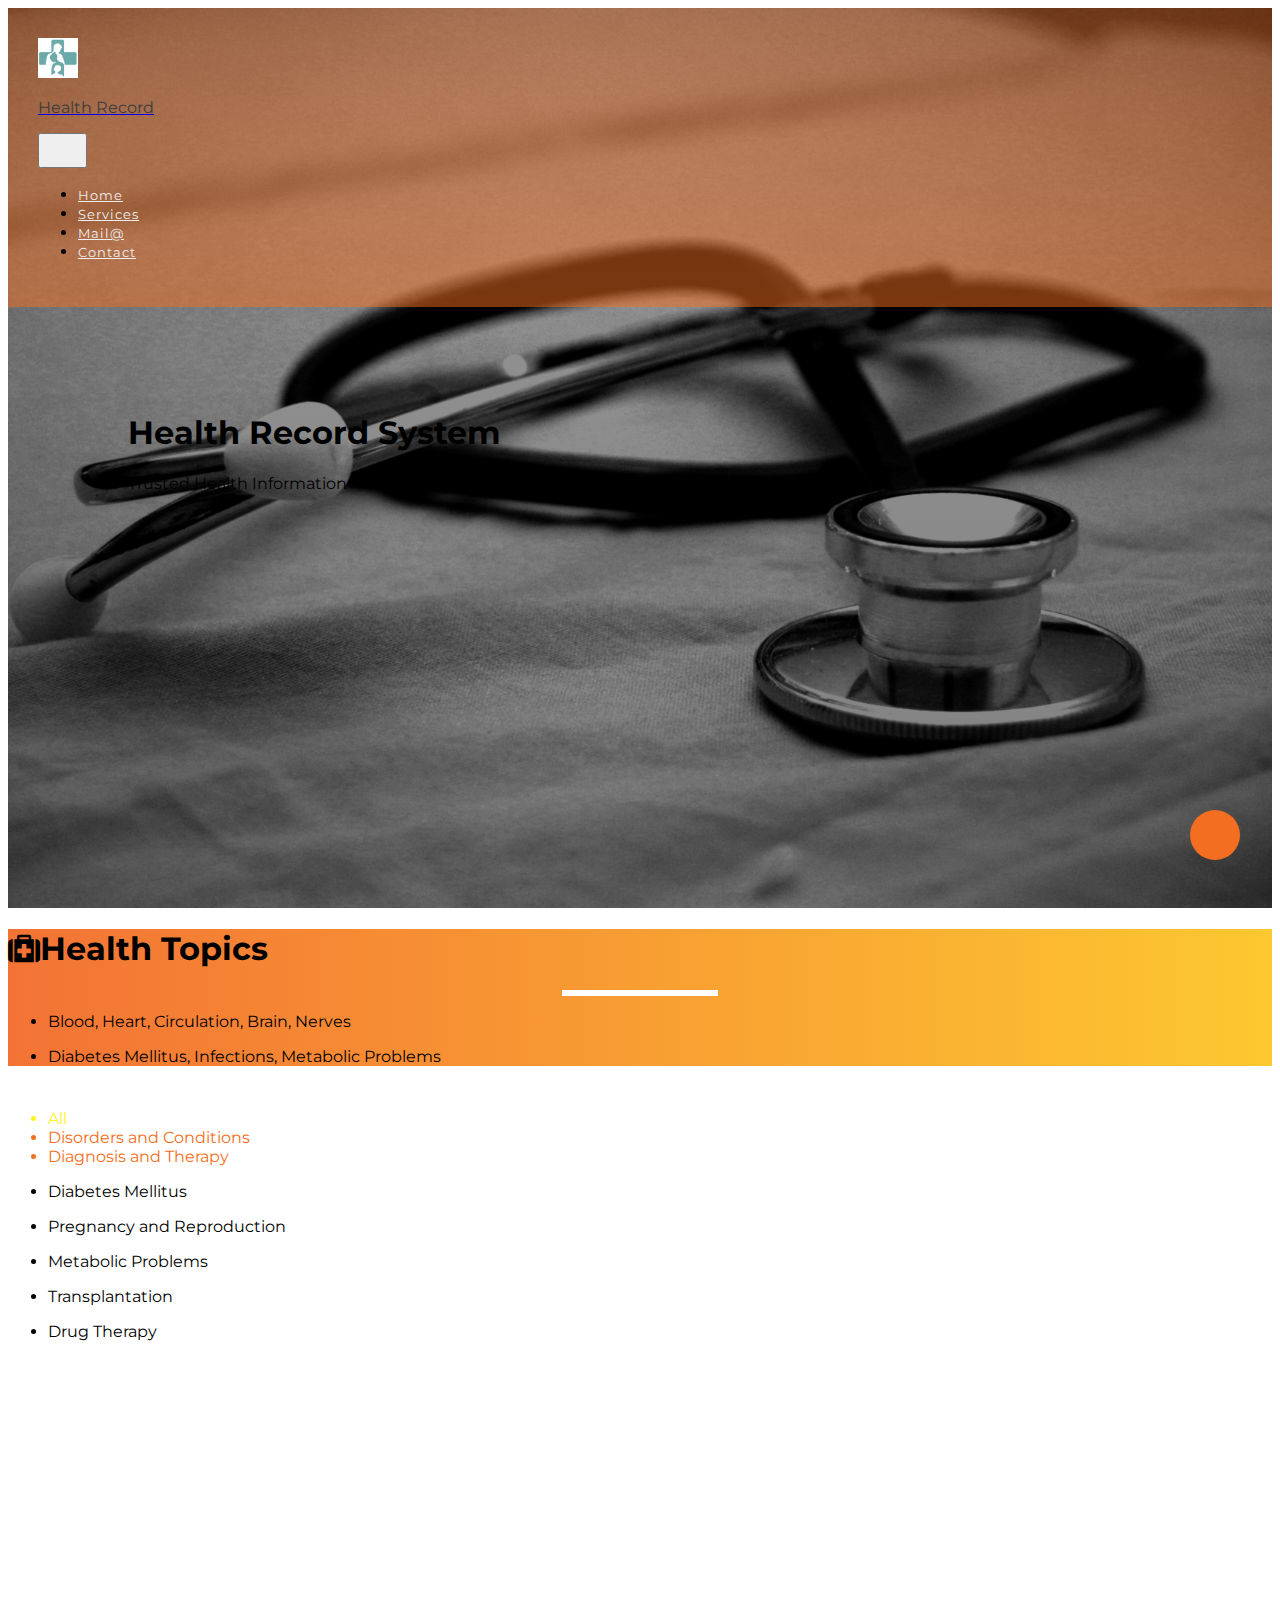
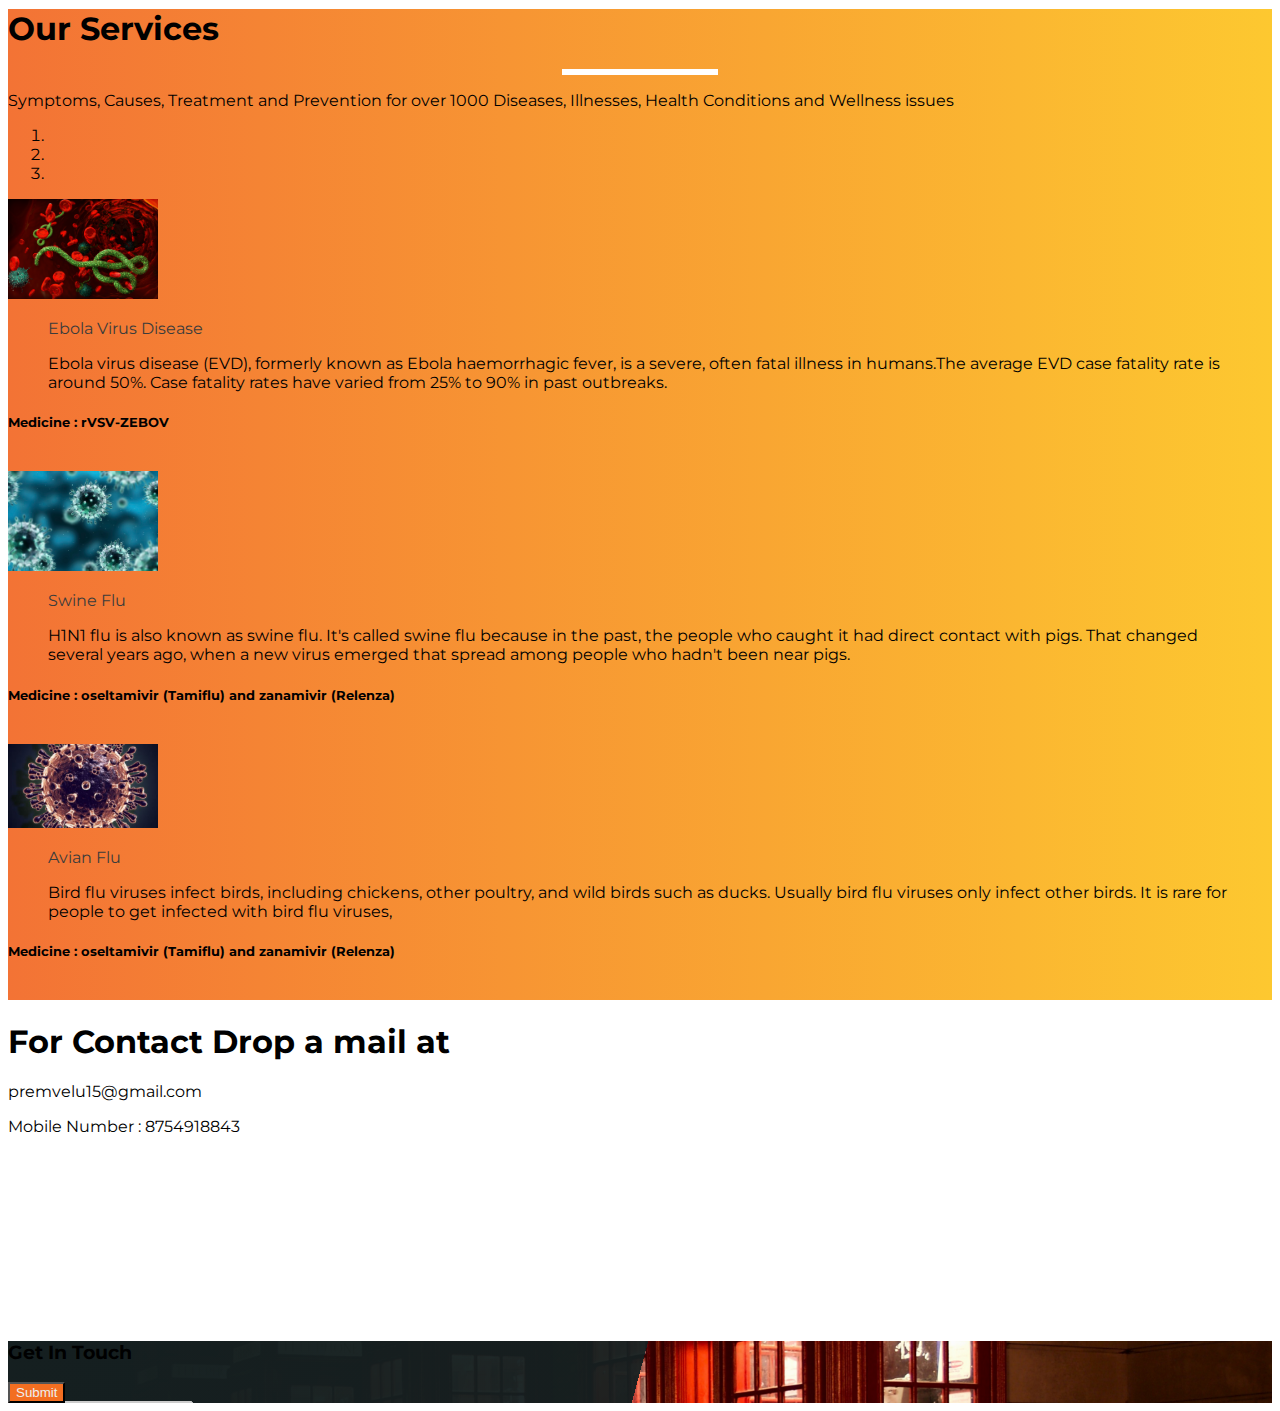
==== commit 49fccc68: "Update index.html" ====
--- a/index.html
+++ b/index.html
@@ -146,20 +146,7 @@
                                     <p class="mb-5">Ebola virus disease (EVD), formerly known as Ebola haemorrhagic fever, is a severe, often fatal illness in humans.The average EVD case fatality rate is around 50%. Case fatality rates have varied from 25% to 90% in past outbreaks.</p>
                                 </blockquote>
                                 <h5 class="text-light text-uppercase font-weight-bold mb-3">Medicine : rVSV-ZEBOV</h5>
-								<ul class="list-inline mb-5">
-                                    <li class="list-inline-item">
-                                        <i class="fas fa-star text-warning"></i>
-                                    </li>
-                                    <li class="list-inline-item">
-                                        <i class="fas fa-star text-warning"></i>
-                                    </li>
-                                    <li class="list-inline-item">
-                                        <i class="fas fa-star text-warning"></i>
-                                    </li>
-                                    <li class="list-inline-item">
-                                        <i class="fas fa-star text-warning"></i>
-                                    </li>
-                                </ul>
+				    <br>
                             </div>
                             <div class="carousel-item text-center">
                                 <img class="img-fluid rounded-circle m-5" width="150" src="img/di2.jpg">
@@ -168,20 +155,7 @@
                                     <p class="mb-2">H1N1 flu is also known as swine flu. It's called swine flu because in the past, the people who caught it had direct contact with pigs. That changed several years ago, when a new virus emerged that spread among people who hadn't been near pigs.</p>
                                 </blockquote>
                                 <h5 class="text-light text-uppercase font-weight-bold mb-3">Medicine : oseltamivir (Tamiflu) and zanamivir (Relenza)</h5>
-								<ul class="list-inline mb-5">
-                                    <li class="list-inline-item">
-                                        <i class="fas fa-star text-warning"></i>
-                                    </li>
-                                    <li class="list-inline-item">
-                                        <i class="fas fa-star text-warning"></i>
-                                    </li>
-                                    <li class="list-inline-item">
-                                        <i class="fas fa-star text-warning"></i>
-                                    </li>
-                                    <li class="list-inline-item">
-                                        <i class="fas fa-star text-warning"></i>
-                                    </li>
-                                </ul>
+				<br>
                             </div>
                             <div class="carousel-item text-center">
                                 <img class="img-fluid rounded-circle m-5" width="150" src="img/di3.jpg">
@@ -190,20 +164,7 @@
                                     <p class="mb-2">Bird flu viruses infect birds, including chickens, other poultry, and wild birds such as ducks. Usually bird flu viruses only infect other birds. It is rare for people to get infected with bird flu viruses,</p>
                                 </blockquote>
                                 <h5 class="text-light text-uppercase font-weight-bold mb-3">Medicine : oseltamivir (Tamiflu) and zanamivir (Relenza)</h5>
-                                <ul class="list-inline mb-5">
-                                    <li class="list-inline-item">
-                                        <i class="fas fa-star text-warning"></i>
-                                    </li>
-                                    <li class="list-inline-item">
-                                        <i class="fas fa-star text-warning"></i>
-                                    </li>
-                                    <li class="list-inline-item">
-                                        <i class="fas fa-star text-warning"></i>
-                                    </li>
-                                    <li class="list-inline-item">
-                                        <i class="fas fa-star text-warning"></i>
-                                    </li>
-                                </ul>
+                              	<br>
                             </div>
                         </div>
                     </div>
@@ -275,4 +236,4 @@
     </script>
 </body>
 
-</html>+</html>
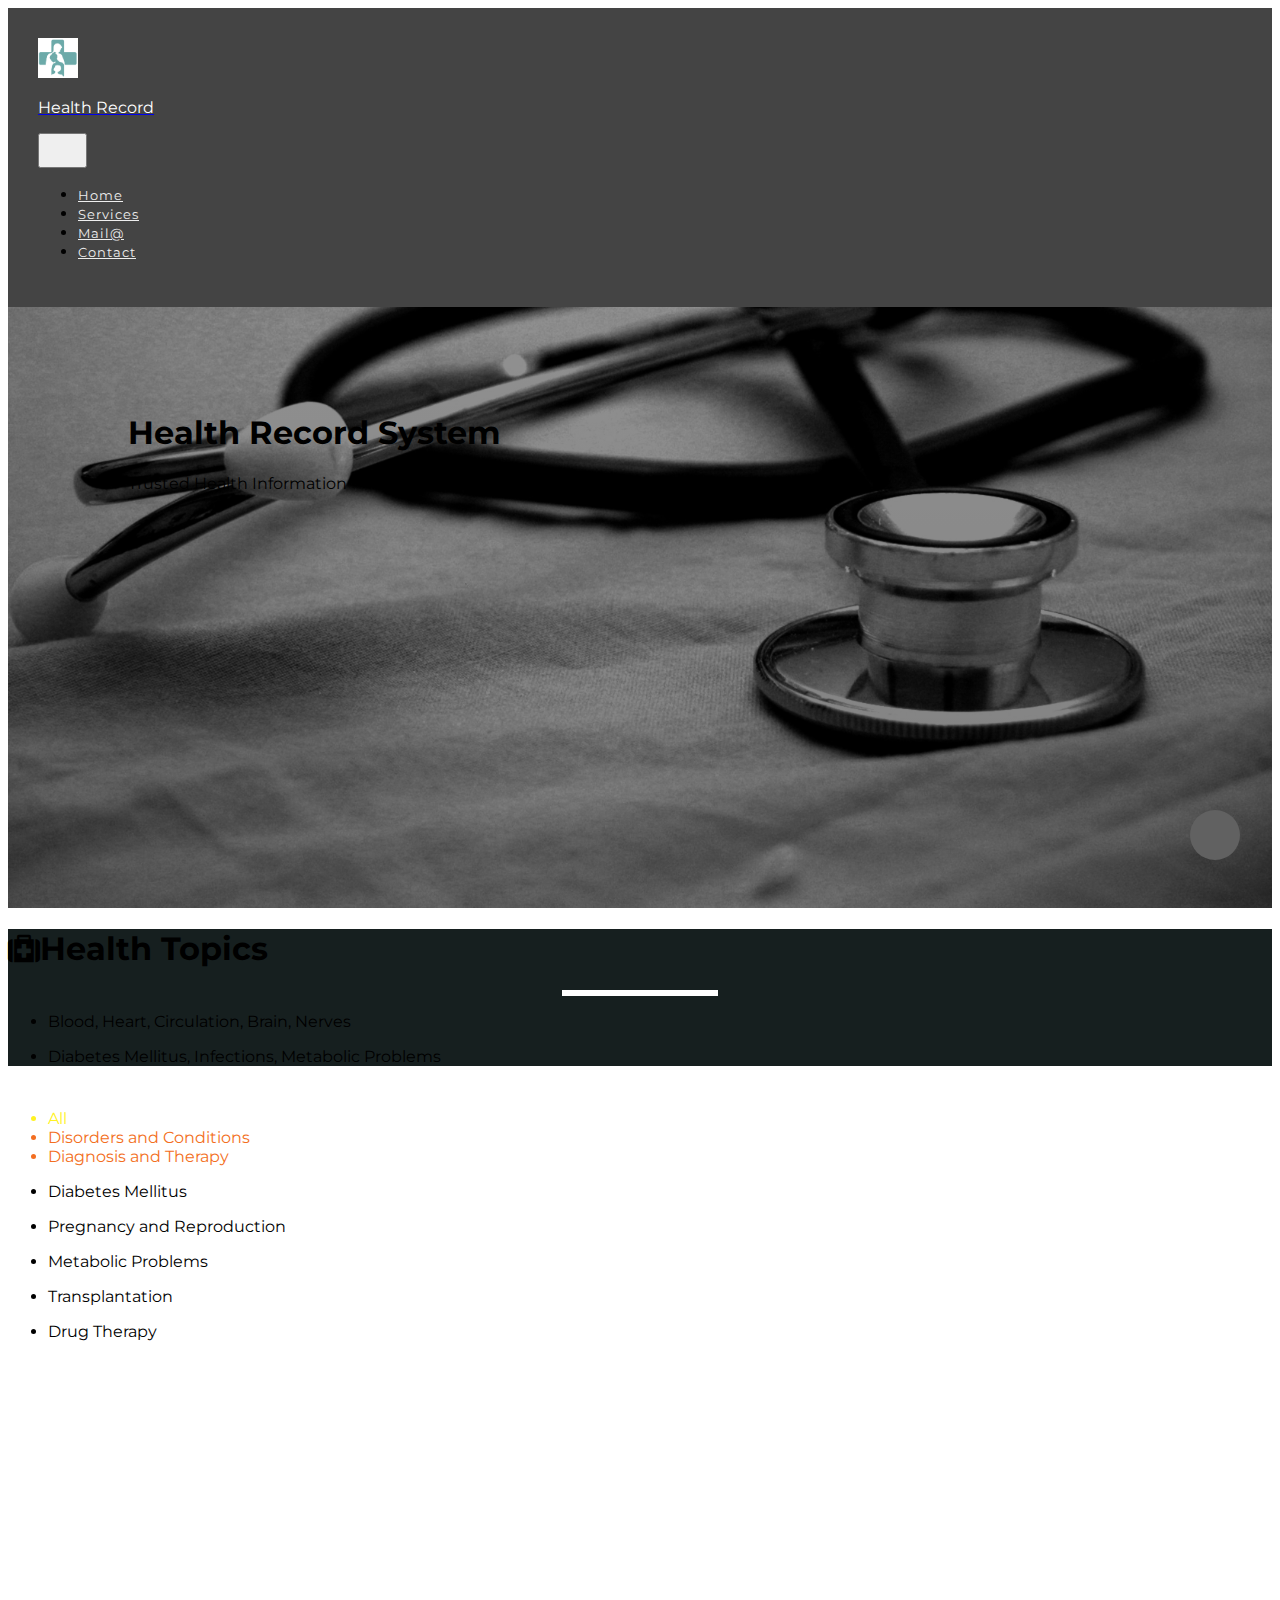
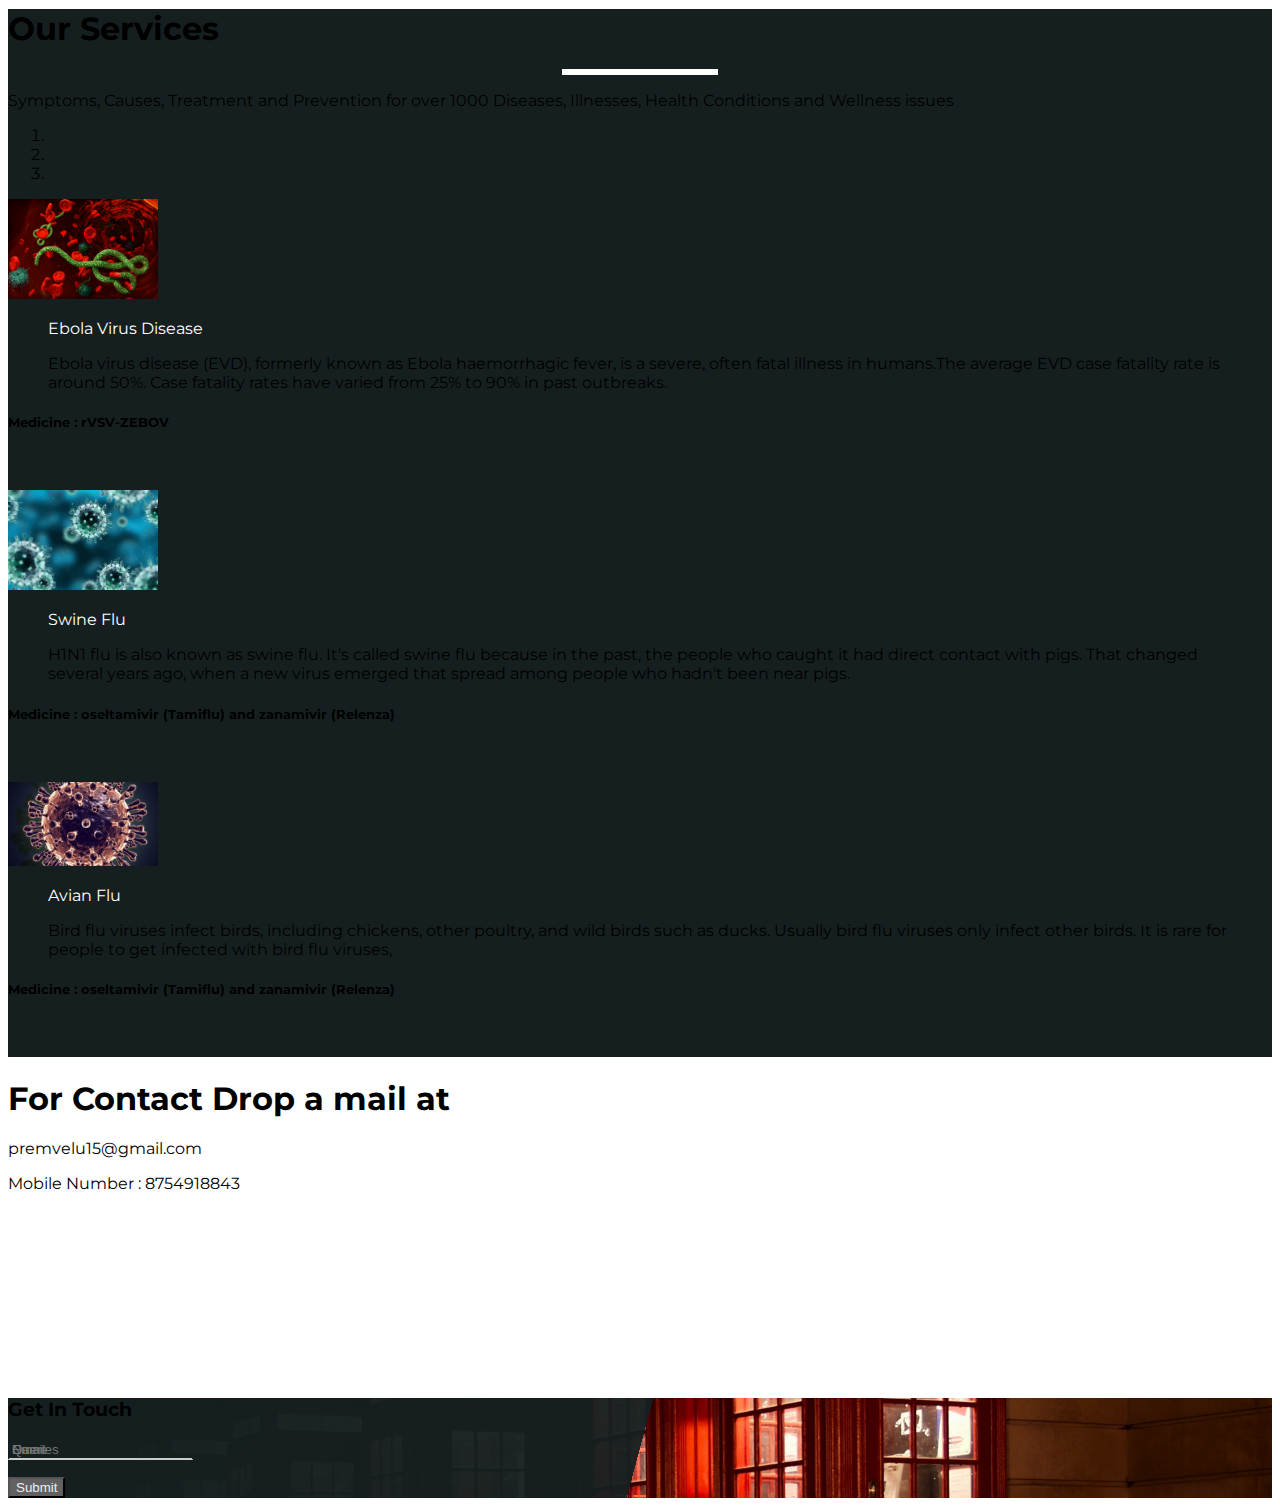
==== commit ff6d0b77: "Add files via upload" ====
--- a/index.html
+++ b/index.html
@@ -19,7 +19,7 @@
 <body>
     <header>
         <nav id="mainNav" class="navbar navbar-expand-lg fixed-top nav-menu py-3">
-            <a class="navbar-brand text-light text-uppercase" href="#"><img src="img/light.png" width="40"
+            <a class="navbar-brand text-light text-uppercase" href="#" id="loogoo"><img src="img/light.png" width="40"
                     alt="">
                 <p class="text-uppercase font-weight-bold d-inline logo-color">Health Record</p>
             </a>
@@ -83,8 +83,8 @@
             <div class="row align-items-center py-2">
                 <div class="col-lg-5 text-center mb-4 py-5">
                 </div>
-                <div class="col-lg-7 text-center text-white menu-txt">
-                    <ul class="list-inline text-center text-uppercase font-weight-bold my-md-4 my-2">
+                <div class="col-lg-14 text-center text-white font-weight-bold menu-txt">
+                    <ul class="list-inline text-center text-uppercase my-md-4 my-2">
                         <li data-filter="all" class="list-inline-item menu-list-item active-item">All</li>
                         <li data-filter="dis" class="list-inline-item menu-list-item">Disorders and Conditions</li>
                         <li data-filter="dia" class="list-inline-item menu-list-item">Diagnosis and Therapy</li>
@@ -105,7 +105,7 @@
                                 <li class="d-block">Metabolic Problems</li>
                             </ul>
                         </div>
-                        <div class="filter dia m-md-2 m-1">
+                        <div class="filter dis m-md-2 m-1">
                             <ul>
                                 <li class="d-block">Transplantation</li>
                             </ul>
@@ -142,29 +142,29 @@
                             <div class="carousel-item active text-center">
                                 <img class="img-fluid rounded-circle m-5" width="150" src="img/di1.jpg">
                                 <blockquote class="blockquote text-white">
-                                    <p class="mb-5 testimonials">Ebola Virus Disease</p>
+                                    <p class="mb-5 testimonials" style="color:white">Ebola Virus Disease</p>
                                     <p class="mb-5">Ebola virus disease (EVD), formerly known as Ebola haemorrhagic fever, is a severe, often fatal illness in humans.The average EVD case fatality rate is around 50%. Case fatality rates have varied from 25% to 90% in past outbreaks.</p>
                                 </blockquote>
                                 <h5 class="text-light text-uppercase font-weight-bold mb-3">Medicine : rVSV-ZEBOV</h5>
-				    <br>
+								<br><br>
                             </div>
                             <div class="carousel-item text-center">
                                 <img class="img-fluid rounded-circle m-5" width="150" src="img/di2.jpg">
                                 <blockquote class="blockquote text-white">
-                                    <p class="mb-2 testimonials">Swine Flu</p>
+                                    <p class="mb-2 testimonials" style="color:white">Swine Flu</p>
                                     <p class="mb-2">H1N1 flu is also known as swine flu. It's called swine flu because in the past, the people who caught it had direct contact with pigs. That changed several years ago, when a new virus emerged that spread among people who hadn't been near pigs.</p>
                                 </blockquote>
                                 <h5 class="text-light text-uppercase font-weight-bold mb-3">Medicine : oseltamivir (Tamiflu) and zanamivir (Relenza)</h5>
-				<br>
+								<br><br>
                             </div>
                             <div class="carousel-item text-center">
                                 <img class="img-fluid rounded-circle m-5" width="150" src="img/di3.jpg">
                                 <blockquote class="blockquote text-white">
-                                    <p class="mb-2 testimonials">Avian Flu</p>
+                                    <p class="mb-2 testimonials" style="color:white">Avian Flu</p>
                                     <p class="mb-2">Bird flu viruses infect birds, including chickens, other poultry, and wild birds such as ducks. Usually bird flu viruses only infect other birds. It is rare for people to get infected with bird flu viruses,</p>
                                 </blockquote>
                                 <h5 class="text-light text-uppercase font-weight-bold mb-3">Medicine : oseltamivir (Tamiflu) and zanamivir (Relenza)</h5>
-                              	<br>
+                                <br><br>
                             </div>
                         </div>
                     </div>
@@ -205,7 +205,7 @@
                             <input type="text" class="form-control my-2 p-2 input" placeholder="Queries">
                             <label for="Queries" class="label">Queries</label>
                         </div>
-						
+						<br><br>
                          <button class="btn btn-block p-2 font-weight-bold text-uppercase submit-btn" type="submit">Submit</button>
 						 
                     </form>
@@ -236,4 +236,4 @@
     </script>
 </body>
 
-</html>
+</html>--- a/css/style.min.css
+++ b/css/style.min.css
@@ -12,7 +12,7 @@
 }
 
 .logo-color {
-    color: #3c3c3b
+    color: white
 }
 
 .testimonials {
@@ -29,7 +29,7 @@
 }
 
 .nav-menu {
-    background: linear-gradient(rgba(243, 110, 33, .4), rgba(243, 110, 33, .5));
+    background : #444444;
     padding: 30px;
     transition: all .7s;
     box-shadow: 2px 2px 5px linear-gradient(rgba(243, 110, 33, .4), rgba(243, 110, 33, .5))
@@ -97,9 +97,7 @@
 }
 
 #location {
-    background: #fdc830;
-    background: -webkit-linear-gradient(to right, #f37335, #fdc830);
-    background: linear-gradient(to right, #f37335, #fdc830)
+    background: #161F1F;
 }
 
 .underline {
@@ -146,9 +144,7 @@
 }
 
 #whyus {
-    background: #fdc830;
-    background: -webkit-linear-gradient(to right, #f37335, #fdc830);
-    background: linear-gradient(to right, #f37335, #fdc830)
+    background: #161F1F;
 }
 
 .parallax01 {
@@ -181,7 +177,7 @@
 }
 
 .submit-btn {
-    background: #f36e21;
+    background: #616161;
     color: #eee;
     transition: all .3s
 }
@@ -189,6 +185,10 @@
 .submit-btn:hover {
     transform: translateY(-3px);
     box-shadow: 3px 3px 3px #3c3c3b
+}
+
+.loogoo:hover{
+    background: red;
 }
 
 .label {
@@ -217,7 +217,7 @@
     font-size: 22px;
     width: 50px;
     height: 50px;
-    background: #f36e21;
+    background: #616161;
     color: #fff;
     border: none;
     border-radius: 50%;
